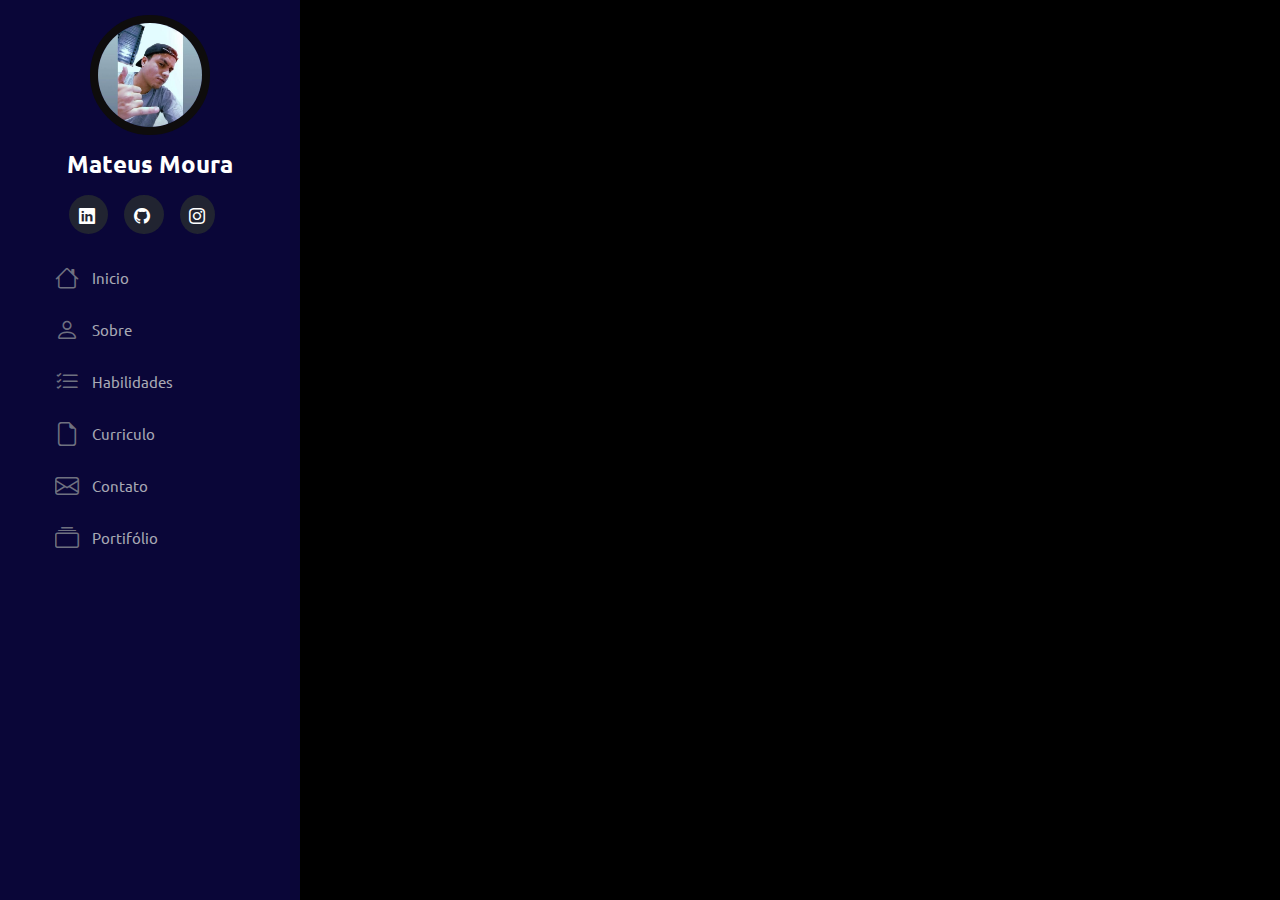
==== templates/index.html @ 0d0bfb62 "first commit" ====
<!DOCTYPE html>
<html lang="pt-br">
<head>
    <meta charset="UTF-8">
    <meta http-equiv="X-UA-Compatible" content="IE=edge">
    <meta name="viewport" content="width=device-width, initial-scale=1.0">
    <link rel="stylesheet" href="../static/Bootstrap/css/bootstrap.css">
    <link rel="stylesheet" href="../static/style.css">
    <link rel="icon" type='image/png' href="../static/img/img/IconePortfólio.png">
    <link rel="stylesheet" href="https://cdn.jsdelivr.net/npm/bootstrap-icons@1.8.3/font/bootstrap-icons.css">
    
    <title>Portfólio Mateus Moura</title>
</head>
<body>
    
    <aside id="header">
        <section class="profile">
            <img src="../static/img/BOZKvGRO_400x400.jpg" alt="Foto do Mateus">
            <h1>Mateus Moura</h1>
            <div class="social-links mt-4 text-center">
                <a target="_blank" href="https://www.linkedin.com/in/mateus-m-a30259114/">
                    <i class="bi bi-linkedin"></i>
                </a>
                
                <a target="_blank" href="https://github.com/Mourex99">
                    <i class="bi bi-github"></i>
                </a>

                <a target="_blank" href="https://www.instagram.com/moureex_/">
                    <i class="bi bi-instagram"></i>
                </a>
            </div>
        </section>

        <nav id="navbar" class="nav-menu">
            <ul class="nav flex-column">
               <li class="nav-item">
                  <a class="nav-link" href="#"><i class="bi bi-house"></i> Inicio</a>
                  
                </li>
                <li class="nav-item">
                  <a class="nav-link" href="#"><i class="bi bi-person"></i> Sobre</a>
                  
                </li>
                <li class="nav-item">
                    <a class="nav-link" href="#"><i class="bi bi-list-check"></i> Habilidades</a>
                    
                  </li>
                  <li class="nav-item">
                    <a class="nav-link" href="#"><i class="bi bi-file-earmark"></i> Curriculo</a>
                    
                  </li>
                  <li class="nav-item">
                    <a class="nav-link" href="#"><i class="bi bi-envelope"></i> Contato</a>
                    
                  </li>
                  <li class="nav-item">
                    <a class="nav-link" href="#"><i class="bi bi-collection"></i> Portifólio</a>
                    
                  </li>
                
              </ul> 

        </nav>
    
    
    </aside>  
    
    <main id="main">

    </main>
   
   
    <script src="bootstrap.bundle.min.js"></script>
   <script src="../static/script.js"></script>
</body>
</html>
---- static/style.css ----
@import url("https://fonts.googleapis.com/css2?family=Ubuntu:ital,wght@0,300;0,400;0,500;0,700;1,300;1,400;1,500;1,700&display=swap");

html,
body {
  font-family: Ubuntu, Arial;
  width: 100%;
  height: 100%;
  background-color: rgb(0, 0, 0);
}

#header {
  position: fixed;
  top: 0;
  left: 0;
  bottom: 0;
  background: #0a0638;
  overflow-y: auto;
  width: 300px;
  transition: all ease-in-out 0.5s;
  padding: 0 15px;
  z-index: 9997;
}

#header .profile img {
  margin: 15px auto;
  display: block;
  width: 120px;
  border: 8px solid #0e0c0c;
  border-radius: 50%;
}


#header .profile h1 {
  font-size: 24px;
  margin: 0;
  padding: 0;
  font-weight: 600;
  text-align: center;
  color: #fff;
}

#header .profile .social-links a {
    font-size: 1rem;
    background: #212431;
    color: #fff;
    padding: 0.6rem;
    margin-right: 1rem;
    border-radius: 50%;
    transition: 0.3s;
    text-decoration: none;
  }

  #header .profile .social-links a:hover {
    background: #149ddd; 
  }

  .nav-menu {
    padding: 1.5rem;

  }

  .nav-menu a,
.nav-menu a:focus {
  display: flex;
  align-items: center;
  color: #a8a9b4;
  transition: 0.3s;
  font-size: 15px;
}

.nav-menu a i,
.nav-menu a:focus i {
  font-size: 24px;
  padding-right: 0.8rem;
  color: #6f7180;
}

.nav-menu a:hover,
.nav-menu .active,
.nav-menu .active:focus,
.nav-menu li:hover > a {
  text-decoration: none;
  color: #fff;
}

.nav-menu a:hover i,
.nav-menu .active i,
.nav-menu .active:focus i,
.nav-menu li:hover > a i {
  color: #149ddd;
}
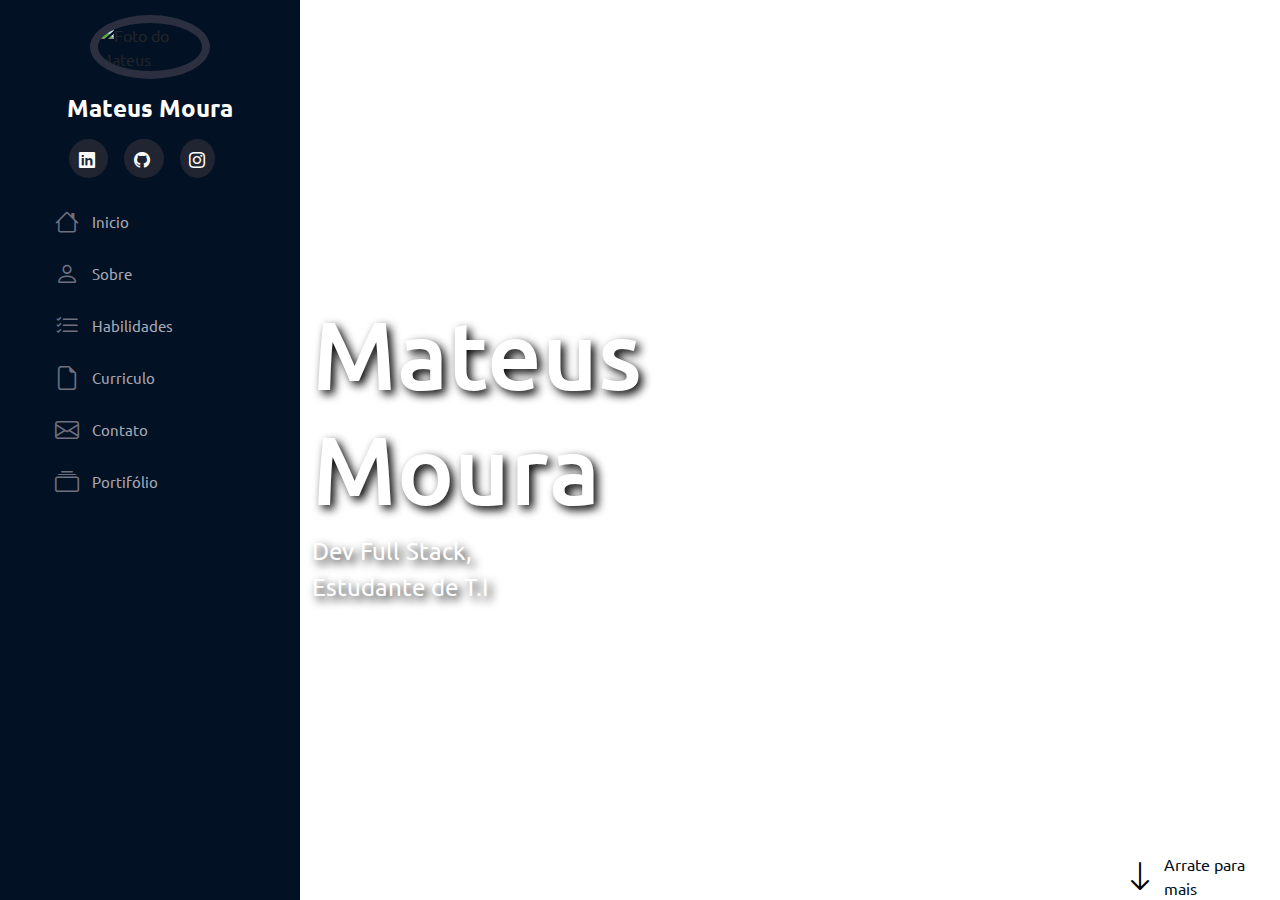
==== commit 612f5875: "Atualizações com JavaScript" ====
--- a/templates/index.html
+++ b/templates/index.html
@@ -1,4 +1,4 @@
-<!DOCTYPE html>
+ <!DOCTYPE html>
 <html lang="pt-br">
 <head>
     <meta charset="UTF-8">
@@ -13,9 +13,11 @@
 </head>
 <body>
     
+    <i class="bi bi-list menu-mobile"></i>
+
     <aside id="header">
         <section class="profile">
-            <img src="../static/img/BOZKvGRO_400x400.jpg" alt="Foto do Mateus">
+            <img src="../static/img/Foto-2023.jpg" alt="Foto do Mateus">
             <h1>Mateus Moura</h1>
             <div class="social-links mt-4 text-center">
                 <a target="_blank" href="https://www.linkedin.com/in/mateus-m-a30259114/">
@@ -67,7 +69,23 @@
     </aside>  
     
     <main id="main">
+      
+      <section id="inicio" class="row m-0 p-0">
+        <div class="col-md-5 d-flex justify-content-center align-items-center flex-column">
+          <h2 class="text-white text-shadow">Mateus Moura</h2>
+            <span id="subtitle" class="text-white text-shadow">Dev Full Stack, Estudante de T.I</span>
+        </div>
 
+        <div class="col-md-7 d-flex justify-content-end align-items-end">
+            <div id="arraste" class="d-flex align-items-center">
+                <i class="bi bi-arrow-down text-black pe-2 fs-2" aria-hidden="true"></i>
+                <a href="#sobre">Arrate para mais</a>
+            </div>
+
+        </div>
+        
+
+      </section>
     </main>
    
    
--- a/static/style.css
+++ b/static/style.css
@@ -5,7 +5,7 @@
   font-family: Ubuntu, Arial;
   width: 100%;
   height: 100%;
-  background-color: rgb(0, 0, 0);
+  
 }
 
 #header {
@@ -13,7 +13,7 @@
   top: 0;
   left: 0;
   bottom: 0;
-  background: #0a0638;
+  background: #021124;
   overflow-y: auto;
   width: 300px;
   transition: all ease-in-out 0.5s;
@@ -25,7 +25,7 @@
   margin: 15px auto;
   display: block;
   width: 120px;
-  border: 8px solid #0e0c0c;
+  border: 8px solid #2c2f3f;
   border-radius: 50%;
 }
 
@@ -40,26 +40,25 @@
 }
 
 #header .profile .social-links a {
-    font-size: 1rem;
-    background: #212431;
-    color: #fff;
-    padding: 0.6rem;
-    margin-right: 1rem;
-    border-radius: 50%;
-    transition: 0.3s;
-    text-decoration: none;
-  }
+  font-size: 1rem;
+  background: #212431;
+  color: #fff;
+  padding: 0.6rem;
+  margin-right: 1rem;
+  border-radius: 50%;
+  transition: 0.3s;
+  text-decoration: none;
+}
 
-  #header .profile .social-links a:hover {
-    background: #149ddd; 
-  }
+#header .profile .social-links a:hover {
+  background: #149ddd;
+}
 
-  .nav-menu {
-    padding: 1.5rem;
+.nav-menu {
+  padding: 1.5rem;
+}
 
-  }
-
-  .nav-menu a,
+.nav-menu a,
 .nav-menu a:focus {
   display: flex;
   align-items: center;
@@ -75,17 +74,92 @@
   color: #6f7180;
 }
 
-.nav-menu a:hover,
-.nav-menu .active,
-.nav-menu .active:focus,
-.nav-menu li:hover > a {
-  text-decoration: none;
-  color: #fff;
-}
-
 .nav-menu a:hover i,
 .nav-menu .active i,
 .nav-menu .active:focus i,
 .nav-menu li:hover > a i {
   color: #149ddd;
+}
+
+#main {
+  margin-left: 300px;
+}
+
+section#inicio {
+  background-image: url("./img/img/wallpaperflare.com_wallpaper\ \(2\)\ -\ Editado.png");
+  background-repeat: no-repeat;
+  background-size: cover;
+  background-attachment: fixed;
+  background-position: center;
+
+  width: 100%;
+  height: 100vh;
+}
+
+section#inicio h2 {
+  font-size: 6rem;
+}
+
+section#inicio span#subtitle {
+  margin-right: 8rem;
+  font-size: 1.5rem;
+}
+
+.text-shadow {
+  text-shadow: 4px 4px 10px #000000;
+}
+
+section#inicio div#arraste {
+  width: 9rem;
+}
+
+section#inicio div#arraste a {
+  text-decoration: none;
+  color: #021124;
+}
+
+i.menu-mobile {
+  position: fixed ;
+  color: #fff;
+  background-color:#818B92 ;
+  right: 1rem;
+  top: 1rem;
+  font-size: 1.5rem;
+  border-radius: 4rem;
+  cursor: pointer;
+  z-index: 10;
+  width: 45px;
+  height: 45px;
+  display: none;
+  justify-content: center;
+  align-items: center;
+}
+
+.menu-nav-active {
+  overflow: hidden;
+}
+
+.menu-nav-active #header {
+  left: 0;
+}
+
+
+@media (max-width: 1024px) {
+   #header {
+    left: -300px;
+   }
+   i.menu-mobile{
+    display: flex;
+   }
+   section#inicio h2{
+    font-size: 3.5rem
+    
+   }
+   section#inicio span#subtitle{
+    margin-right: 0;
+    font-size: 1rem;
+   }
+   #main{
+    margin-left: 0;
+   }
 }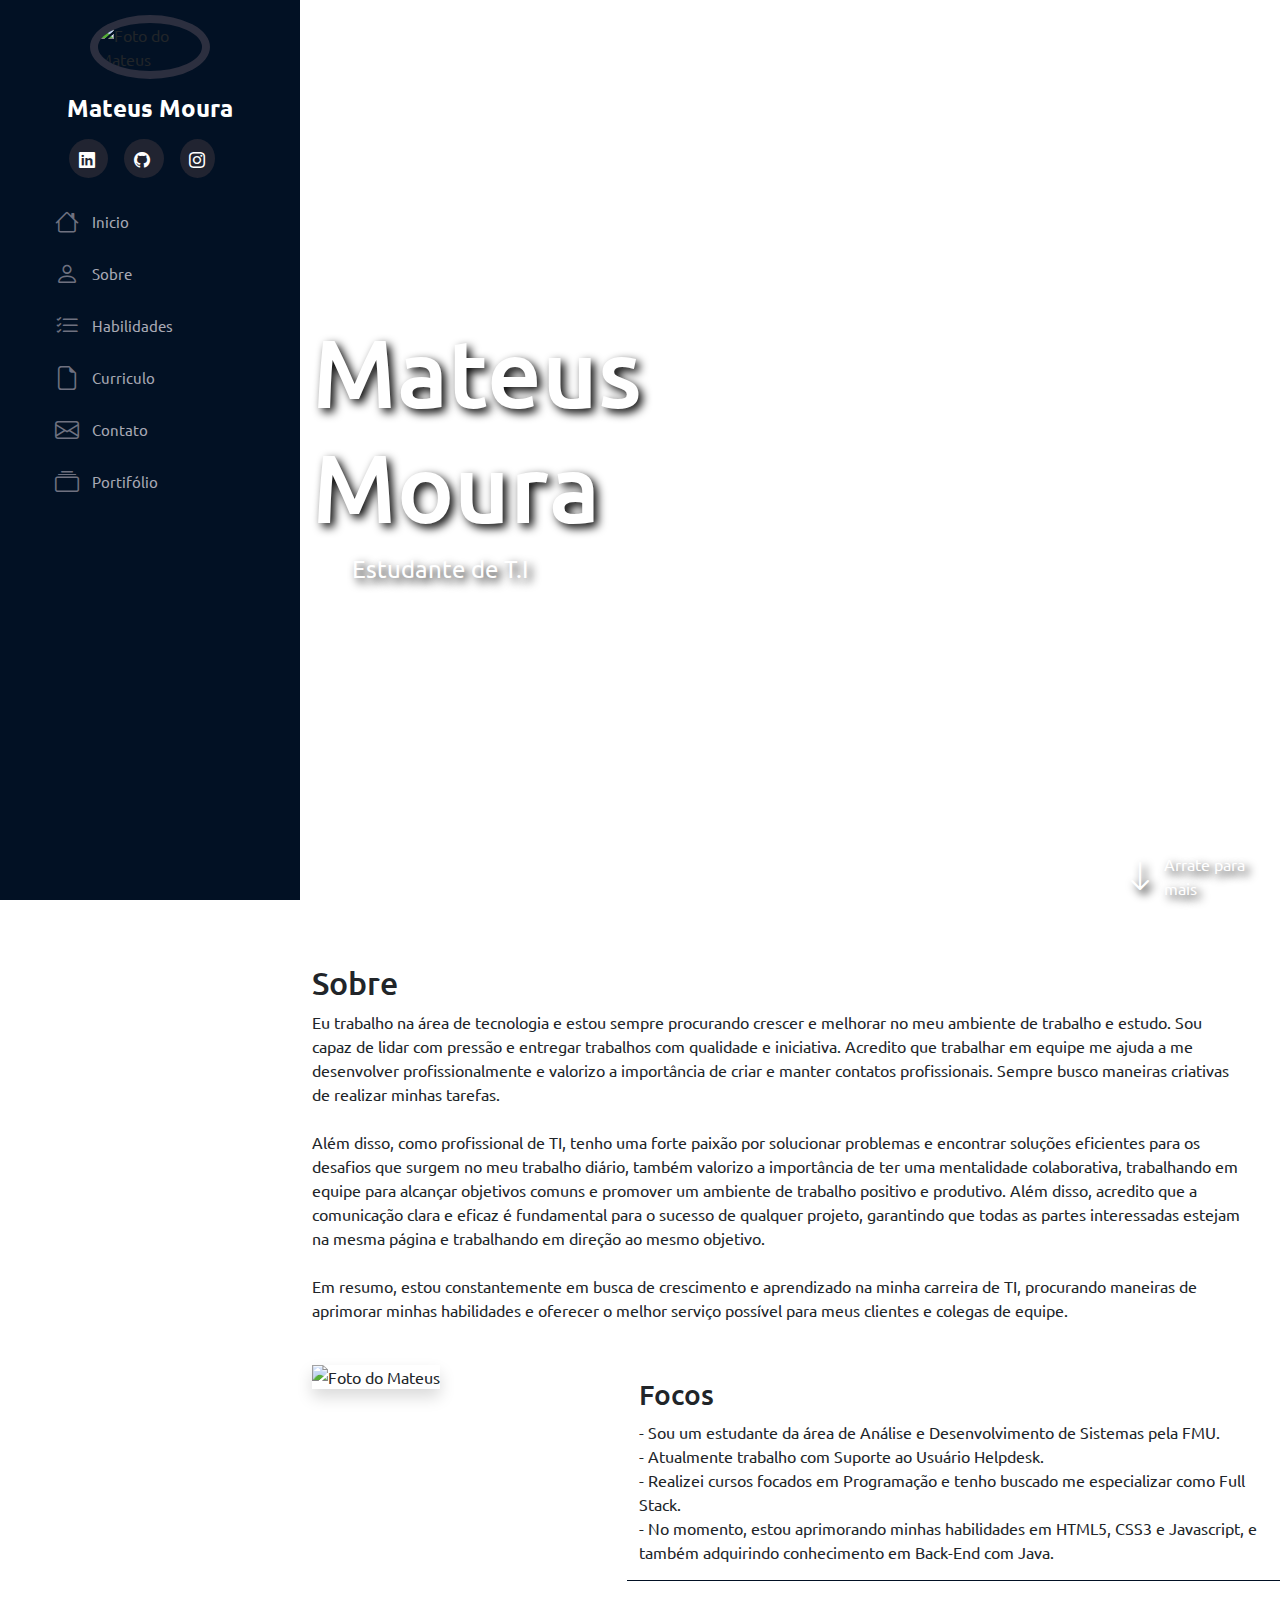
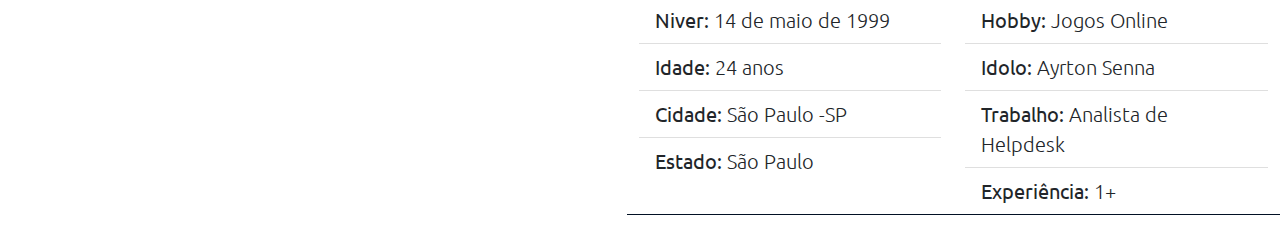
==== commit a13716f0: "Atualização da Section "Sobre"" ====
--- a/templates/index.html
+++ b/templates/index.html
@@ -6,7 +6,7 @@
     <meta name="viewport" content="width=device-width, initial-scale=1.0">
     <link rel="stylesheet" href="../static/Bootstrap/css/bootstrap.css">
     <link rel="stylesheet" href="../static/style.css">
-    <link rel="icon" type='image/png' href="../static/img/img/IconePortfólio.png">
+    <link rel="icon" type='image/png' href="../static/img/img/IconePortfólio.png"> 
     <link rel="stylesheet" href="https://cdn.jsdelivr.net/npm/bootstrap-icons@1.8.3/font/bootstrap-icons.css">
     
     <title>Portfólio Mateus Moura</title>
@@ -41,7 +41,7 @@
                   
                 </li>
                 <li class="nav-item">
-                  <a class="nav-link" href="#"><i class="bi bi-person"></i> Sobre</a>
+                  <a class="nav-link" href="#sobre"><i class="bi bi-person"></i> Sobre</a>
                   
                 </li>
                 <li class="nav-item">
@@ -70,15 +70,15 @@
     
     <main id="main">
       
-      <section id="inicio" class="row m-0 p-0">
+      <section id="inicio" class="row m-0 p-0">             <!-- Todo .col deve estar dentro de uma class="row"-->
         <div class="col-md-5 d-flex justify-content-center align-items-center flex-column">
           <h2 class="text-white text-shadow">Mateus Moura</h2>
-            <span id="subtitle" class="text-white text-shadow">Dev Full Stack, Estudante de T.I</span>
+            <span id="subtitle" class="text-white text-shadow">Estudante de T.I</span>
         </div>
 
         <div class="col-md-7 d-flex justify-content-end align-items-end">
             <div id="arraste" class="d-flex align-items-center">
-                <i class="bi bi-arrow-down text-black pe-2 fs-2" aria-hidden="true"></i>
+                <i class="bi bi-arrow-down text-white text-shadow pe-2 fs-2" aria-hidden="true"></i>
                 <a href="#sobre">Arrate para mais</a>
             </div>
 
@@ -86,6 +86,81 @@
         
 
       </section>
+
+      <section class="container mt-5" id="sobre">
+          <div class="row w-100">                      <!-- Todo .col deve estar dentro de uma class="row"-->
+              <div class="col-md-12">
+                  <h2 class='pt-3'>Sobre</h2>
+                  <p>
+                    Eu trabalho na área de tecnologia e estou sempre procurando crescer e melhorar no meu ambiente de trabalho e estudo. Sou capaz de lidar com pressão e entregar trabalhos com qualidade e iniciativa. Acredito que trabalhar em equipe me ajuda a me desenvolver profissionalmente e valorizo a importância de criar e manter contatos profissionais. Sempre busco maneiras criativas de realizar minhas tarefas. 
+<br>
+<br>
+Além disso, como profissional de TI, tenho uma forte paixão por solucionar problemas e encontrar soluções eficientes para os desafios que surgem no meu trabalho diário, também valorizo a importância de ter uma mentalidade colaborativa, trabalhando em equipe para alcançar objetivos comuns e promover um ambiente de trabalho positivo e produtivo. Além disso, acredito que a comunicação clara e eficaz é fundamental para o sucesso de qualquer projeto, garantindo que todas as partes interessadas estejam na mesma página e trabalhando em direção ao mesmo objetivo. 
+<br>
+<br>
+Em resumo, estou constantemente em busca de crescimento e aprendizado na minha carreira de TI, procurando maneiras de aprimorar minhas habilidades e oferecer o melhor serviço possível para meus clientes e colegas de equipe.
+
+                  </p>
+              </div>
+          </div>
+
+          <div class="row mt-4">                       <!-- Todo .col deve estar dentro de uma class="row"-->
+              <div class="col-md-4">
+                <img  class="img-fluid shadow" src="../static/img/Foto-2023.jpg" alt="Foto do Mateus">
+              </div>
+              <div class="col-md-8">
+                <h3 class="mt-3">Focos</h3>
+                <p>
+                  - Sou um estudante da área de Análise e Desenvolvimento de Sistemas pela FMU. <br>
+                  - Atualmente trabalho com Suporte ao Usuário Helpdesk. <br>
+                  - Realizei cursos focados em Programação e tenho buscado me especializar como Full Stack. <br>
+                  - No momento, estou aprimorando minhas habilidades em HTML5, CSS3 e Javascript, e também adquirindo conhecimento em Back-End com Java.
+                </p>
+                    
+                <div class="row ">                       <!-- Todo .col deve estar dentro de uma class="row"-->
+                  <hr class="opacity-100">
+                  <div class="col-md-6">
+                    <ul class="list-group list-group-flush fs-5">
+                      <li class="list-group-item">
+                        Niver: <span class="fw-lighter">14 de maio de 1999</span>
+                      </li>
+                      <li class="list-group-item">
+                        Idade: <span class="fw-lighter">24 anos</span>
+                      </li>
+                      <li class="list-group-item">
+                        Cidade: <span class="fw-lighter">São Paulo -SP</span>
+                      </li>
+                      <li class="list-group-item">
+                        Estado: <span class="fw-lighter">São Paulo</span>
+                      </li>
+                    </ul>
+                  </div>
+                  <div class="col-md-6">
+                    <ul class="list-group list-group-flush fs-5">
+                      <li class="list-group-item">
+                        Hobby: <span class="fw-lighter">Jogos Online</span>
+                      </li>
+                      <li class="list-group-item">
+                        Idolo: <span class="fw-lighter">Ayrton Senna</span>
+                      </li>
+                      <li class="list-group-item">
+                        Trabalho: <span class="fw-lighter">Analista de Helpdesk</span>
+                      </li>  
+                      <li class="list-group-item">
+                        Experiência: <span class="fw-lighter">1+</span>
+                      </li>
+                    </ul>
+                    
+                  </div>
+                  <hr class="opacity-100 border-2">
+                </div>
+
+                
+              </div>
+          </div>
+
+      </section>
+    
     </main>
    
    
--- a/static/style.css
+++ b/static/style.css
@@ -91,6 +91,7 @@
   background-size: cover;
   background-attachment: fixed;
   background-position: center;
+  
 
   width: 100%;
   height: 100vh;
@@ -115,7 +116,8 @@
 
 section#inicio div#arraste a {
   text-decoration: none;
-  color: #021124;
+  color: #ffffff;
+  text-shadow: 4px 4px 10px #000000;
 }
 
 i.menu-mobile {
@@ -162,4 +164,22 @@
    #main{
     margin-left: 0;
    }
+}
+
+body::-webkit-scrollbar {                     /*Estilização do Scroll*/
+  width: 10px;               
+}
+
+body::-webkit-scrollbar-track {
+  background: #021124;        
+}
+
+body::-webkit-scrollbar-thumb {
+  background-color: rgb(53, 53, 73);    
+  border-radius: 15px;       
+  border: 3px solid #fff;  
+}
+
+hr{
+  border-color: #021124;                    /* Linha da lista*/
 }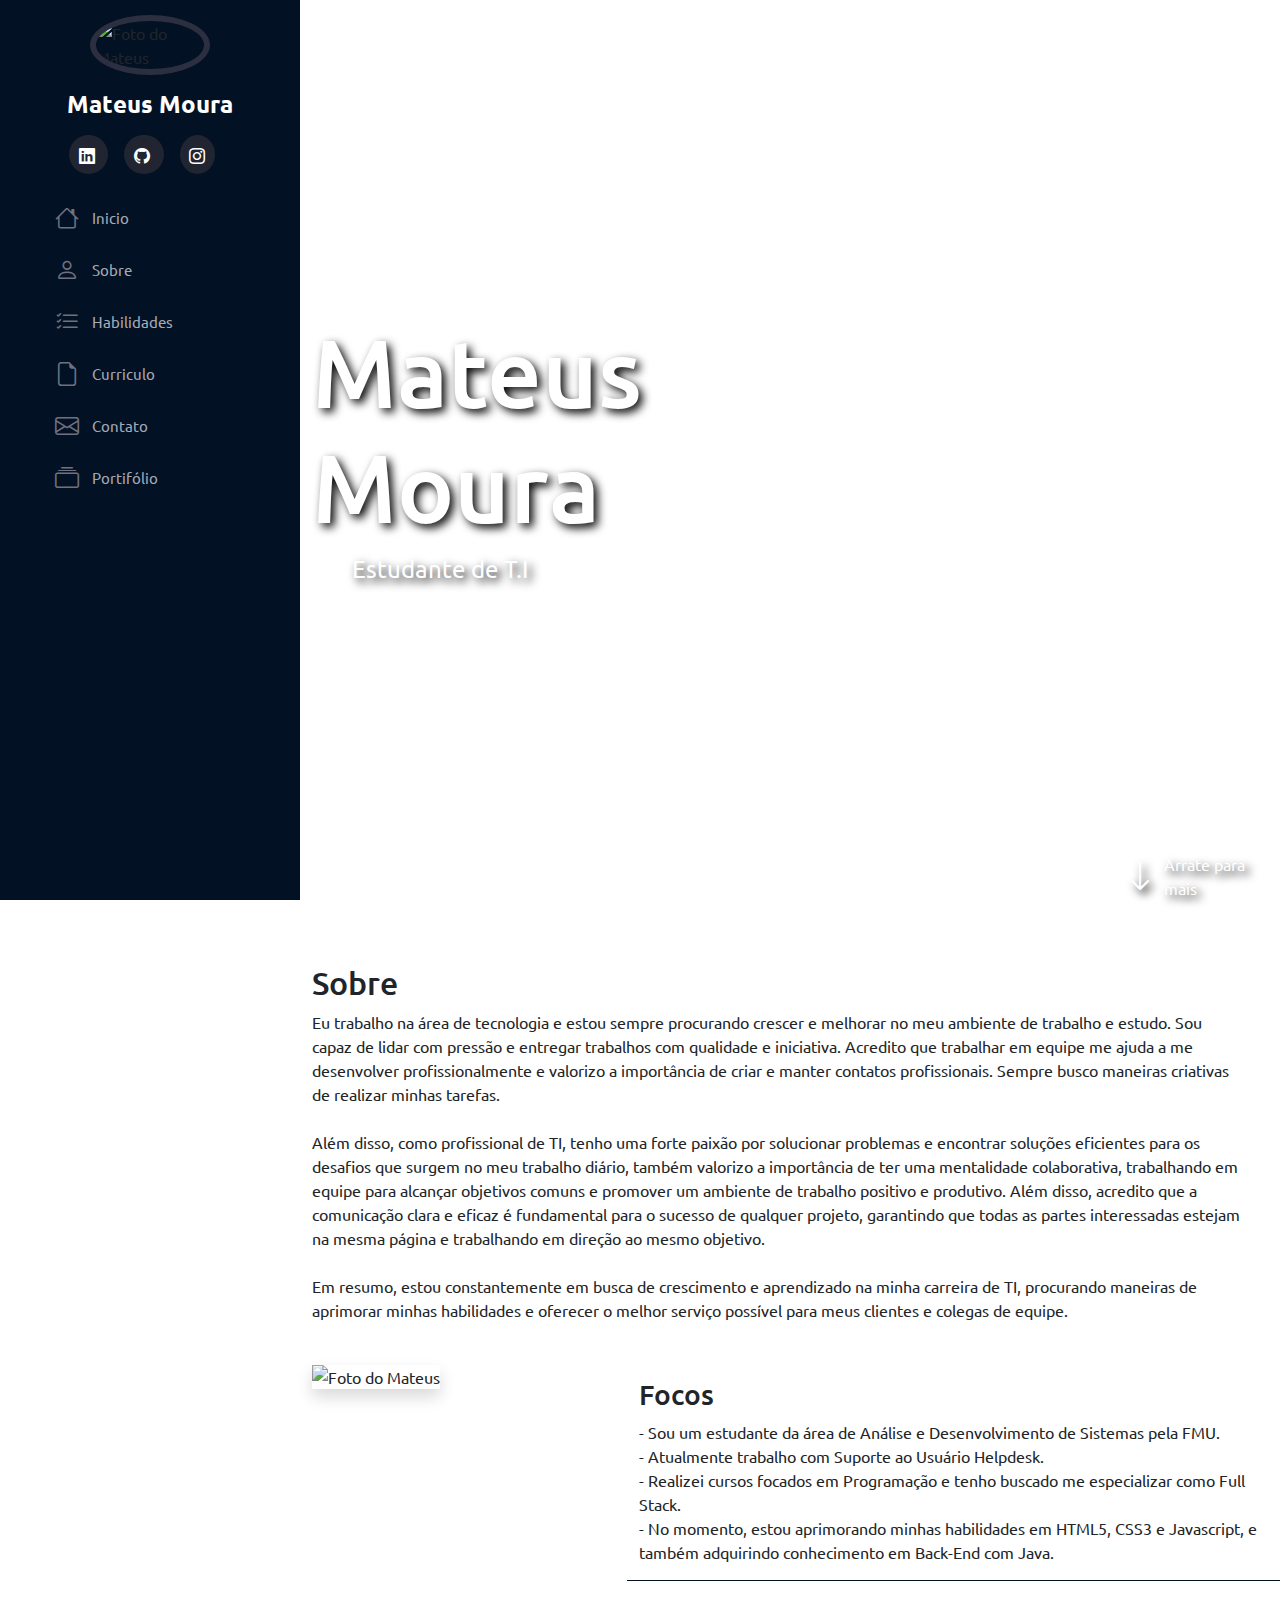
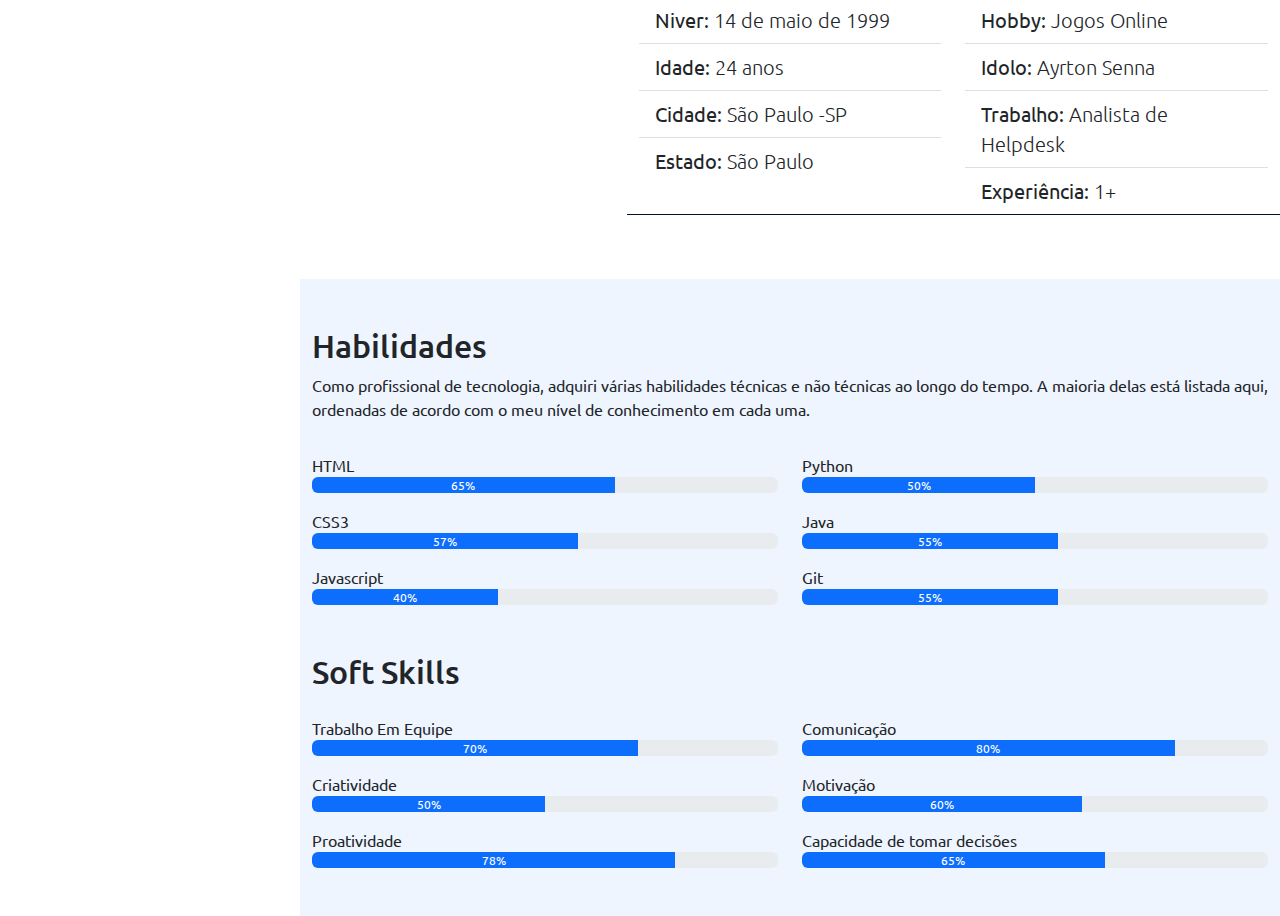
==== commit 7d53dd13: "Atualização do Portfólio section habilidades" ====
--- a/templates/index.html
+++ b/templates/index.html
@@ -45,7 +45,7 @@
                   
                 </li>
                 <li class="nav-item">
-                    <a class="nav-link" href="#"><i class="bi bi-list-check"></i> Habilidades</a>
+                    <a class="nav-link" href="#habilidades"><i class="bi bi-list-check"></i> Habilidades</a>
                     
                   </li>
                   <li class="nav-item">
@@ -70,7 +70,7 @@
     
     <main id="main">
       
-      <section id="inicio" class="row m-0 p-0">             <!-- Todo .col deve estar dentro de uma class="row"-->
+      <section id="inicio" class="row m-0 p-0">       <!-- Todo .col deve estar dentro de uma class="row"-->
         <div class="col-md-5 d-flex justify-content-center align-items-center flex-column">
           <h2 class="text-white text-shadow">Mateus Moura</h2>
             <span id="subtitle" class="text-white text-shadow">Estudante de T.I</span>
@@ -160,6 +160,83 @@
           </div>
 
       </section>
+
+      <section class="mt-5 section-bg" id="habilidades">
+
+             <div class="container pb-5">
+                <h2 class="pt-5">Habilidades</h2>
+                <p>Como profissional de tecnologia, adquiri várias habilidades técnicas e não técnicas ao longo do tempo. A maioria delas está listada aqui, ordenadas de acordo com o meu nível de conhecimento em cada uma.</p>
+
+                <div class="row">
+
+                    <div class="col-md-6">
+                      <p class='mt-3 mb-0'>HTML</p>
+                      <div class="progress" role="progressbar" aria-label="Example with label" aria-valuenow="65" aria-valuemin="0" aria-valuemax="100">
+                        <div class="progress-bar" style="width: 65%">65%</div>
+                      </div>
+                      <p class='mt-3 mb-0'>CSS3</p>
+                      <div class="progress" role="progressbar" aria-label="Example with label" aria-valuenow="57" aria-valuemin="0" aria-valuemax="100">
+                        <div class="progress-bar" style="width: 57%">57%</div>
+                    </div>
+                    <p class='mt-3 mb-0'>Javascript</p>
+                      <div class="progress" role="progressbar" aria-label="Example with label" aria-valuenow="40" aria-valuemin="0" aria-valuemax="100">
+                        <div class="progress-bar" style="width: 40%">40%</div>
+                    </div>
+                    </div>
+                      
+                    
+                    <div class="col-md-6">
+                      <p class='mt-3 mb-0'>Python</p>
+                      <div class="progress" role="progressbar" aria-label="Example with label" aria-valuenow="50" aria-valuemin="0" aria-valuemax="100">
+                        <div class="progress-bar" style="width: 50%">50%</div>
+                    </div>
+                    <p class='mt-3 mb-0'>Java</p>
+                      <div class="progress" role="progressbar" aria-label="Example with label" aria-valuenow="55" aria-valuemin="0" aria-valuemax="100">
+                        <div class="progress-bar" style="width: 55%">55%</div>
+                    </div>
+                    <p class='mt-3 mb-0'>Git</p>
+                      <div class="progress" role="progressbar" aria-label="Example with label" aria-valuenow="55" aria-valuemin="0" aria-valuemax="100">
+                        <div class="progress-bar" style="width: 55%">55%</div>
+                    </div>
+                    </div>
+
+                
+             </div>
+
+             <div class="row">
+              <h2 class="pt-5">Soft Skills</h2>
+              <div class="col-md-6">
+                <p class='mt-3 mb-0'>Trabalho Em Equipe</p>
+                      <div class="progress" role="progressbar" aria-label="Example with label" aria-valuenow="70" aria-valuemin="0" aria-valuemax="100">
+                        <div class="progress-bar" style="width: 70%">70%</div>
+                      </div>
+                      <p class='mt-3 mb-0'>Criatividade</p>
+                      <div class="progress" role="progressbar" aria-label="Example with label" aria-valuenow="50" aria-valuemin="0" aria-valuemax="100">
+                        <div class="progress-bar" style="width: 50%">50%</div>
+                    </div>
+                    <p class='mt-3 mb-0'>Proatividade</p>
+                      <div class="progress" role="progressbar" aria-label="Example with label" aria-valuenow="78" aria-valuemin="0" aria-valuemax="100">
+                        <div class="progress-bar" style="width: 78%">78%</div>
+                    </div>
+              </div>
+              <div class="col-md-6">
+                <p class='mt-3 mb-0'>Comunicação</p>
+                <div class="progress" role="progressbar" aria-label="Example with label" aria-valuenow="80" aria-valuemin="0" aria-valuemax="100">
+                  <div class="progress-bar" style="width: 80%">80%</div>
+              </div>
+              <p class='mt-3 mb-0'>Motivação</p>
+                      <div class="progress" role="progressbar" aria-label="Example with label" aria-valuenow="60" aria-valuemin="0" aria-valuemax="100">
+                        <div class="progress-bar" style="width: 60%">60%</div>
+                    </div>
+                    <p class='mt-3 mb-0'>Capacidade de tomar decisões</p>
+                      <div class="progress" role="progressbar" aria-label="Example with label" aria-valuenow="65" aria-valuemin="0" aria-valuemax="100">
+                        <div class="progress-bar" style="width: 65%">65%</div>
+                    </div>
+              </div>
+
+             </div>
+
+      </section>
     
     </main>
    
--- a/static/style.css
+++ b/static/style.css
@@ -25,7 +25,7 @@
   margin: 15px auto;
   display: block;
   width: 120px;
-  border: 8px solid #2c2f3f;
+  border: 6px solid #2c2f3f;
   border-radius: 50%;
 }
 
@@ -182,4 +182,8 @@
 
 hr{
   border-color: #021124;                    /* Linha da lista*/
+}
+
+.section-bg{
+  background-color: #eff5ff;
 }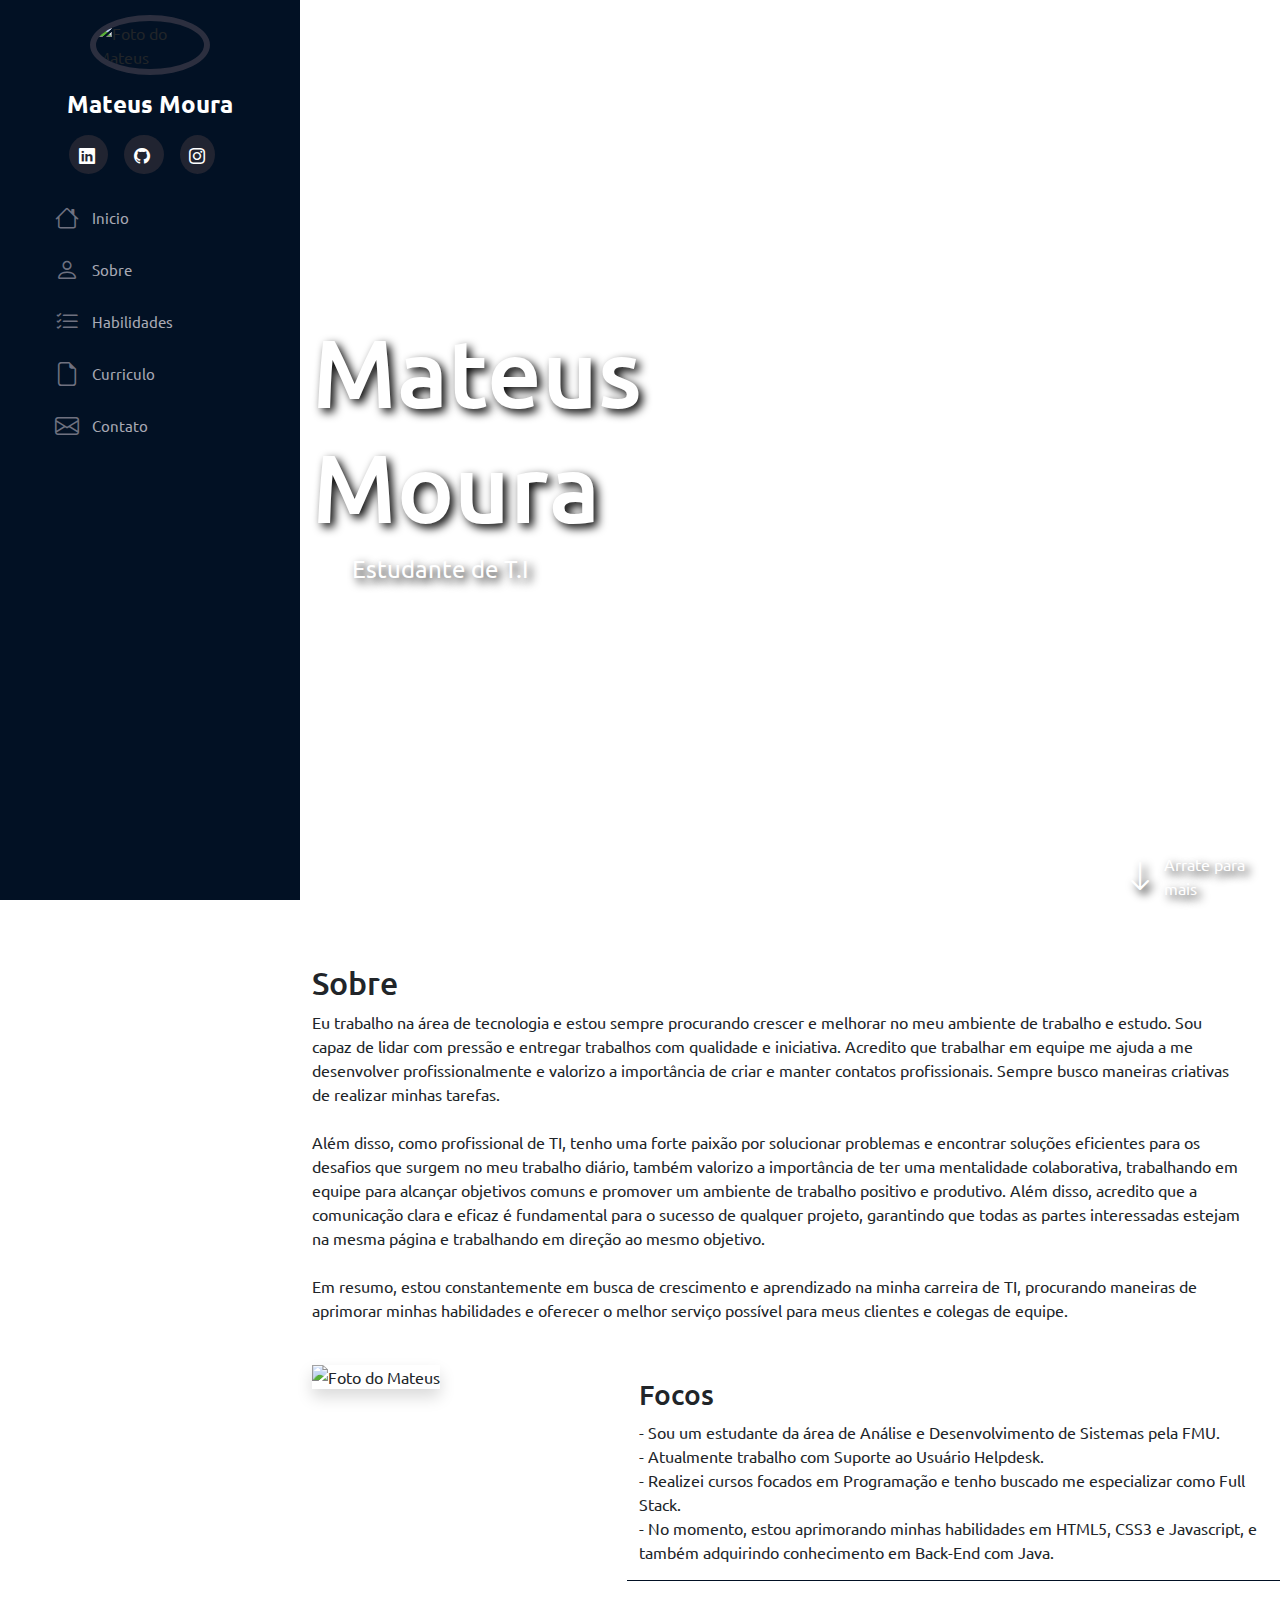
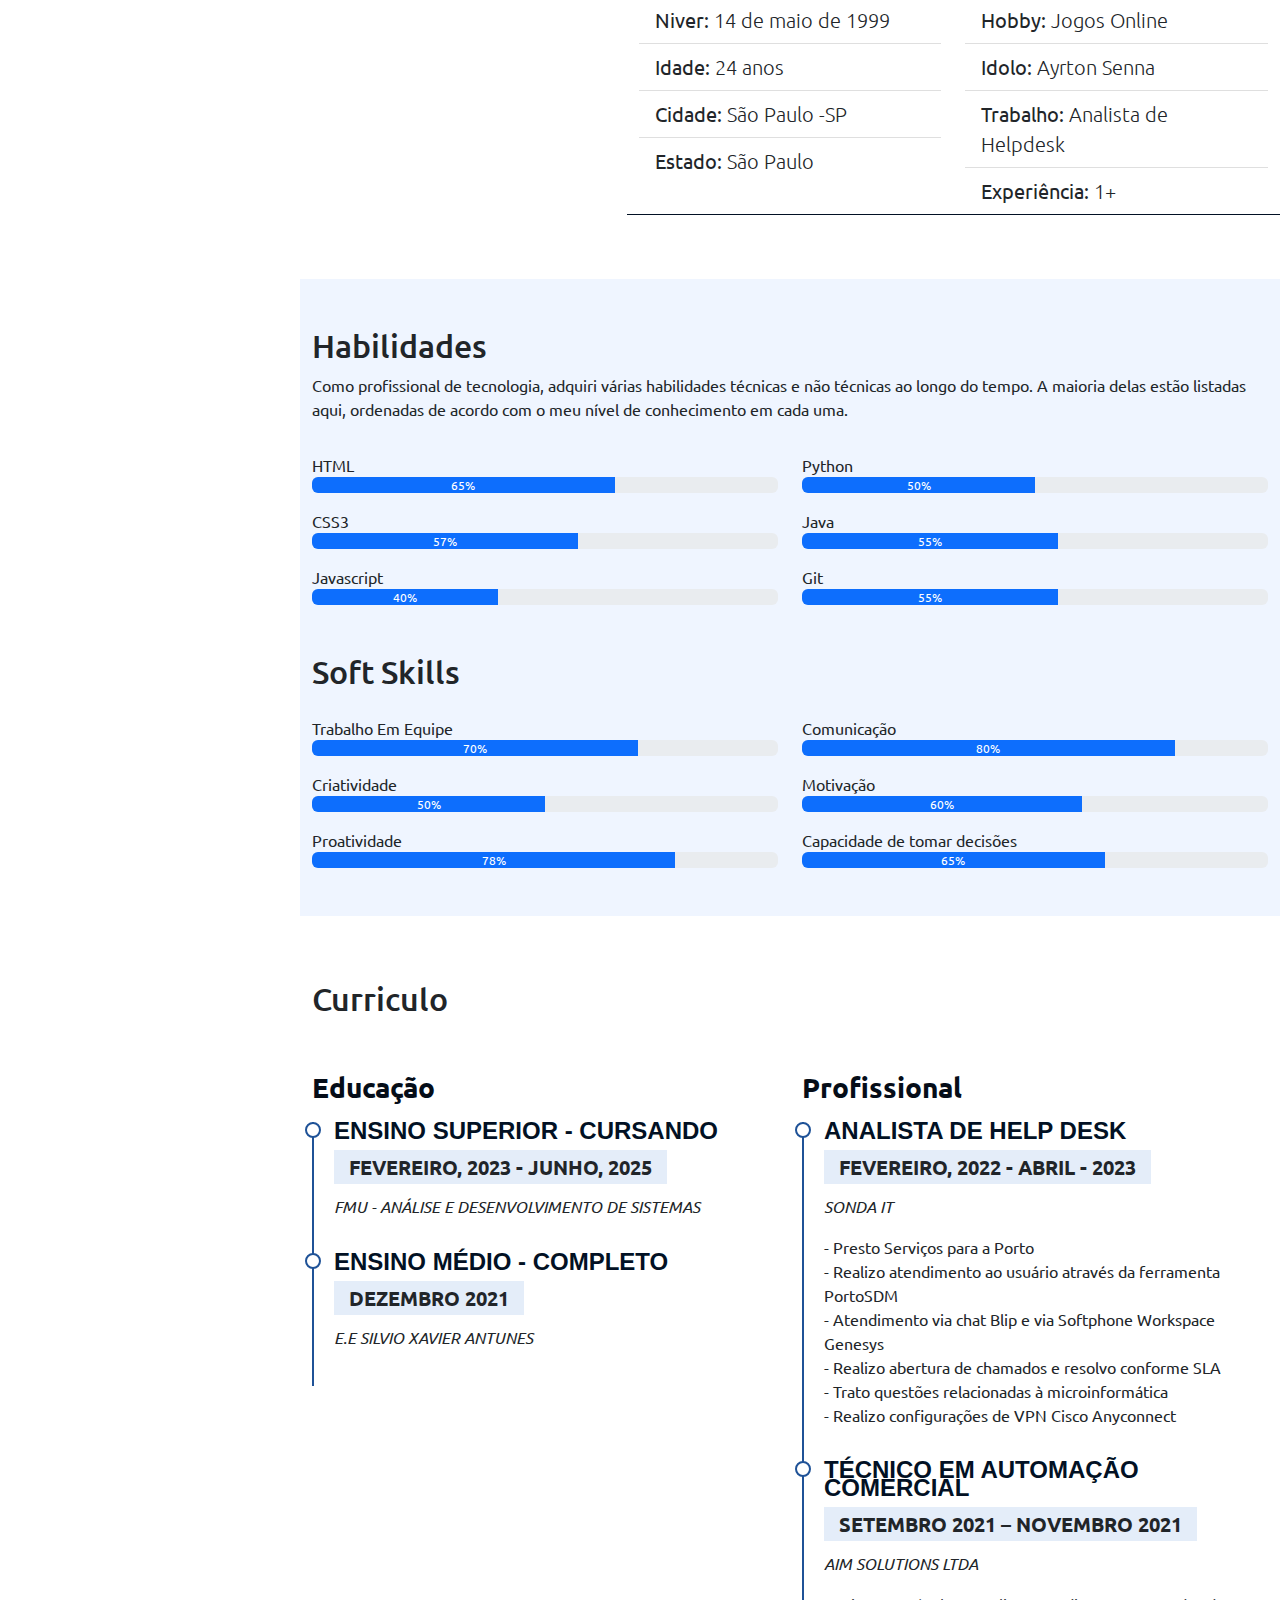
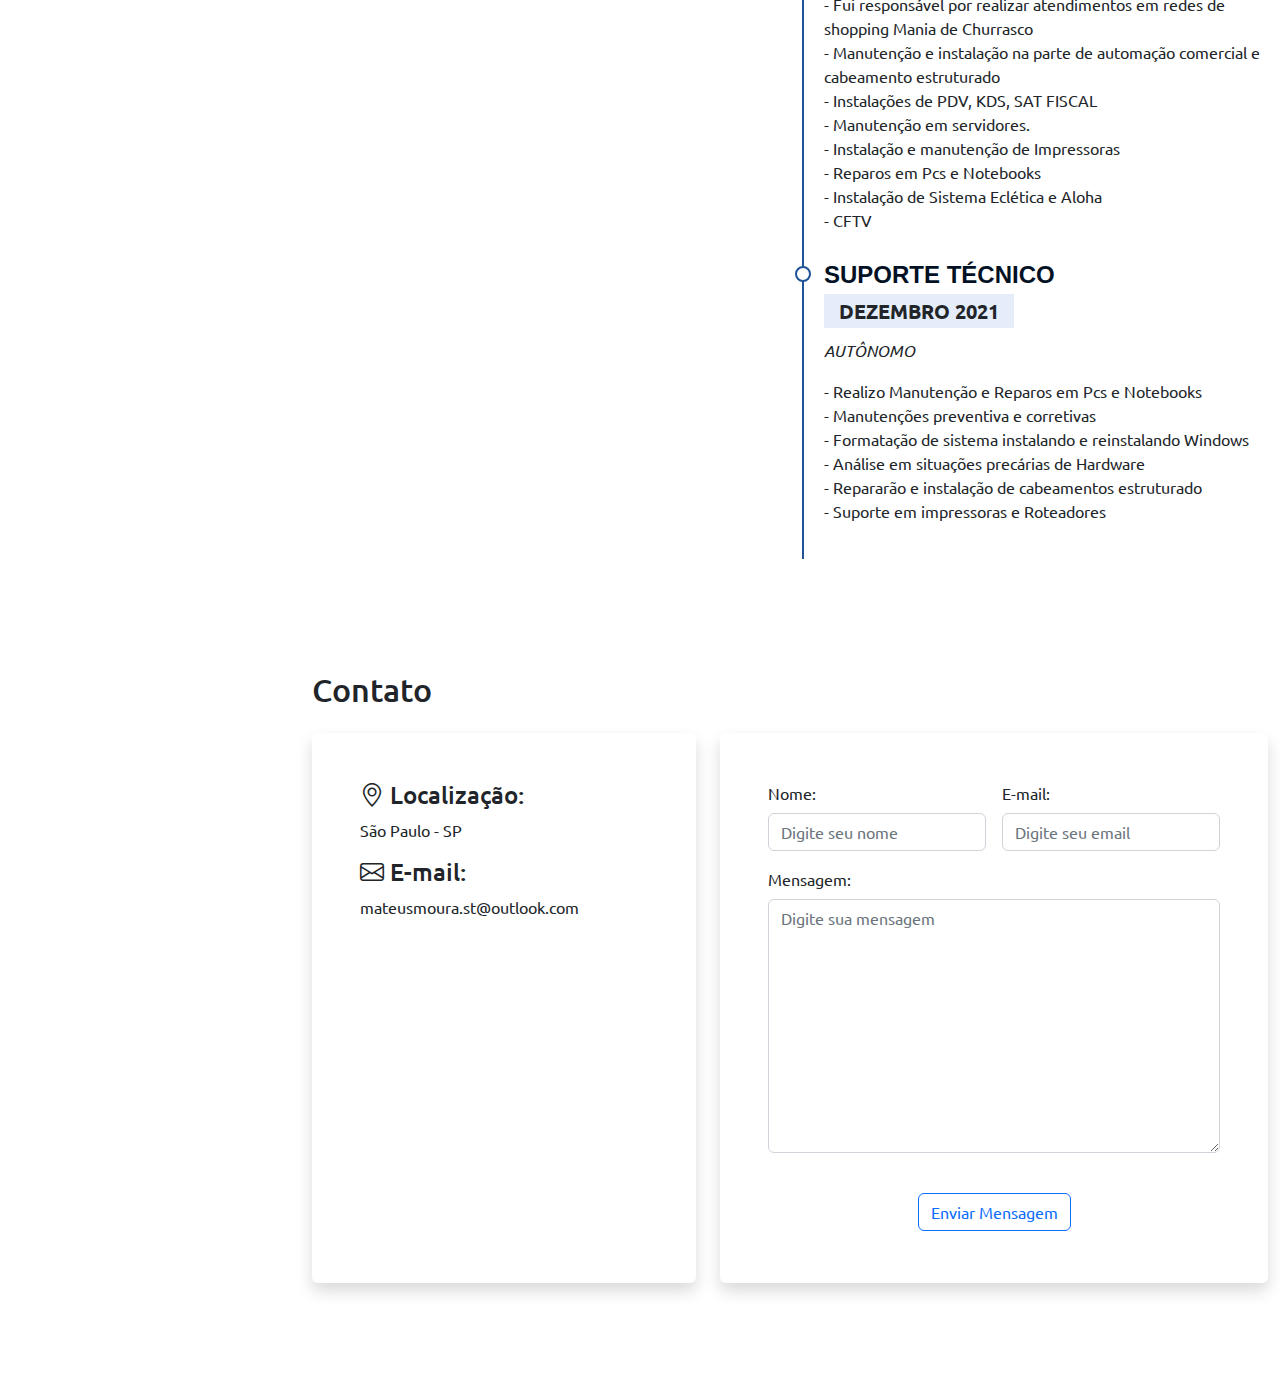
==== commit 7c9a587b: "Atualizado com a section contato em funcionamento" ====
--- a/templates/index.html
+++ b/templates/index.html
@@ -1,247 +1,400 @@
- <!DOCTYPE html>
+<!DOCTYPE html>
 <html lang="pt-br">
+
 <head>
-    <meta charset="UTF-8">
-    <meta http-equiv="X-UA-Compatible" content="IE=edge">
-    <meta name="viewport" content="width=device-width, initial-scale=1.0">
-    <link rel="stylesheet" href="../static/Bootstrap/css/bootstrap.css">
-    <link rel="stylesheet" href="../static/style.css">
-    <link rel="icon" type='image/png' href="../static/img/img/IconePortfólio.png"> 
-    <link rel="stylesheet" href="https://cdn.jsdelivr.net/npm/bootstrap-icons@1.8.3/font/bootstrap-icons.css">
-    
-    <title>Portfólio Mateus Moura</title>
+  <meta charset="UTF-8">
+  <meta http-equiv="X-UA-Compatible" content="IE=edge">
+  <meta name="viewport" content="width=device-width, initial-scale=1.0">
+  <link rel="stylesheet" href="../static/Bootstrap/css/bootstrap.css">
+  <link rel="stylesheet" href="../static/style.css">
+  <link rel="icon" type='image/png' href="../static/img/img/IconePortfólio.png">
+  <link rel="stylesheet" href="https://cdn.jsdelivr.net/npm/bootstrap-icons@1.8.3/font/bootstrap-icons.css">
+
+  <title>Portfólio Mateus Moura</title>
 </head>
+
 <body>
-    
-    <i class="bi bi-list menu-mobile"></i>
-
-    <aside id="header">
-        <section class="profile">
-            <img src="../static/img/Foto-2023.jpg" alt="Foto do Mateus">
-            <h1>Mateus Moura</h1>
-            <div class="social-links mt-4 text-center">
-                <a target="_blank" href="https://www.linkedin.com/in/mateus-m-a30259114/">
-                    <i class="bi bi-linkedin"></i>
-                </a>
-                
-                <a target="_blank" href="https://github.com/Mourex99">
-                    <i class="bi bi-github"></i>
-                </a>
-
-                <a target="_blank" href="https://www.instagram.com/moureex_/">
-                    <i class="bi bi-instagram"></i>
-                </a>
-            </div>
-        </section>
-
-        <nav id="navbar" class="nav-menu">
-            <ul class="nav flex-column">
-               <li class="nav-item">
-                  <a class="nav-link" href="#"><i class="bi bi-house"></i> Inicio</a>
-                  
-                </li>
-                <li class="nav-item">
-                  <a class="nav-link" href="#sobre"><i class="bi bi-person"></i> Sobre</a>
-                  
-                </li>
-                <li class="nav-item">
-                    <a class="nav-link" href="#habilidades"><i class="bi bi-list-check"></i> Habilidades</a>
-                    
-                  </li>
-                  <li class="nav-item">
-                    <a class="nav-link" href="#"><i class="bi bi-file-earmark"></i> Curriculo</a>
-                    
-                  </li>
-                  <li class="nav-item">
-                    <a class="nav-link" href="#"><i class="bi bi-envelope"></i> Contato</a>
-                    
-                  </li>
-                  <li class="nav-item">
-                    <a class="nav-link" href="#"><i class="bi bi-collection"></i> Portifólio</a>
-                    
-                  </li>
-                
-              </ul> 
-
-        </nav>
-    
-    
-    </aside>  
-    
-    <main id="main">
-      
-      <section id="inicio" class="row m-0 p-0">       <!-- Todo .col deve estar dentro de uma class="row"-->
-        <div class="col-md-5 d-flex justify-content-center align-items-center flex-column">
-          <h2 class="text-white text-shadow">Mateus Moura</h2>
-            <span id="subtitle" class="text-white text-shadow">Estudante de T.I</span>
-        </div>
-
-        <div class="col-md-7 d-flex justify-content-end align-items-end">
-            <div id="arraste" class="d-flex align-items-center">
-                <i class="bi bi-arrow-down text-white text-shadow pe-2 fs-2" aria-hidden="true"></i>
-                <a href="#sobre">Arrate para mais</a>
-            </div>
-
-        </div>
-        
-
-      </section>
-
-      <section class="container mt-5" id="sobre">
-          <div class="row w-100">                      <!-- Todo .col deve estar dentro de uma class="row"-->
-              <div class="col-md-12">
-                  <h2 class='pt-3'>Sobre</h2>
-                  <p>
-                    Eu trabalho na área de tecnologia e estou sempre procurando crescer e melhorar no meu ambiente de trabalho e estudo. Sou capaz de lidar com pressão e entregar trabalhos com qualidade e iniciativa. Acredito que trabalhar em equipe me ajuda a me desenvolver profissionalmente e valorizo a importância de criar e manter contatos profissionais. Sempre busco maneiras criativas de realizar minhas tarefas. 
-<br>
-<br>
-Além disso, como profissional de TI, tenho uma forte paixão por solucionar problemas e encontrar soluções eficientes para os desafios que surgem no meu trabalho diário, também valorizo a importância de ter uma mentalidade colaborativa, trabalhando em equipe para alcançar objetivos comuns e promover um ambiente de trabalho positivo e produtivo. Além disso, acredito que a comunicação clara e eficaz é fundamental para o sucesso de qualquer projeto, garantindo que todas as partes interessadas estejam na mesma página e trabalhando em direção ao mesmo objetivo. 
-<br>
-<br>
-Em resumo, estou constantemente em busca de crescimento e aprendizado na minha carreira de TI, procurando maneiras de aprimorar minhas habilidades e oferecer o melhor serviço possível para meus clientes e colegas de equipe.
-
-                  </p>
+
+  <i class="bi bi-list menu-mobile"></i>
+
+  <aside id="header">
+    <section class="profile">
+      <img src="../static/img/Foto-2023.jpg" alt="Foto do Mateus">
+      <h1>Mateus Moura</h1>
+      <div class="social-links mt-4 text-center">
+        <a target="_blank" href="https://www.linkedin.com/in/mateus-m-a30259114/">
+          <i class="bi bi-linkedin"></i>
+        </a>
+
+        <a target="_blank" href="https://github.com/Mourex99">
+          <i class="bi bi-github"></i>
+        </a>
+
+        <a target="_blank" href="https://www.instagram.com/moureex_/">
+          <i class="bi bi-instagram"></i>
+        </a>
+      </div>
+    </section>
+
+    <nav id="navbar" class="nav-menu">
+      <ul class="nav flex-column">
+        <li class="nav-item">
+          <a class="nav-link" href="#"><i class="bi bi-house"></i> Inicio</a>
+
+        </li>
+        <li class="nav-item">
+          <a class="nav-link" href="#sobre"><i class="bi bi-person"></i> Sobre</a>
+
+        </li>
+        <li class="nav-item">
+          <a class="nav-link" href="#habilidades"><i class="bi bi-list-check"></i> Habilidades</a>
+
+        </li>
+        <li class="nav-item">
+          <a class="nav-link" href="#curriculo"><i class="bi bi-file-earmark"></i> Curriculo</a>
+
+        </li>
+        <li class="nav-item">
+          <a class="nav-link" href="#contato"><i class="bi bi-envelope"></i> Contato</a>
+
+        </li>
+
+      </ul>
+
+    </nav>
+
+
+  </aside>
+
+  <main id="main">
+
+    <section id="inicio" class="row m-0 p-0"> <!-- Todo .col deve estar dentro de uma class="row"-->
+      <div class="col-md-5 d-flex justify-content-center align-items-center flex-column">
+        <h2 class="text-white text-shadow">Mateus Moura</h2>
+        <span id="subtitle" class="text-white text-shadow">Estudante de T.I</span>
+      </div>
+
+      <div class="col-md-7 d-flex justify-content-end align-items-end">
+        <div id="arraste" class="d-flex align-items-center">
+          <i class="bi bi-arrow-down text-white text-shadow pe-2 fs-2" aria-hidden="true"></i>
+          <a href="#sobre">Arrate para mais</a>
+        </div>
+
+      </div>
+
+
+    </section>
+
+    <section class="container mt-5" id="sobre">
+      <div class="row w-100"> <!-- Todo .col deve estar dentro de uma class="row"-->
+        <div class="col-md-12">
+          <h2 class='pt-3'>Sobre</h2>
+          <p>
+            Eu trabalho na área de tecnologia e estou sempre procurando crescer e melhorar no meu ambiente de trabalho e
+            estudo. Sou capaz de lidar com pressão e entregar trabalhos com qualidade e iniciativa. Acredito que
+            trabalhar em equipe me ajuda a me desenvolver profissionalmente e valorizo a importância de criar e manter
+            contatos profissionais. Sempre busco maneiras criativas de realizar minhas tarefas.
+            <br>
+            <br>
+            Além disso, como profissional de TI, tenho uma forte paixão por solucionar problemas e encontrar soluções
+            eficientes para os desafios que surgem no meu trabalho diário, também valorizo a importância de ter uma
+            mentalidade colaborativa, trabalhando em equipe para alcançar objetivos comuns e promover um ambiente de
+            trabalho positivo e produtivo. Além disso, acredito que a comunicação clara e eficaz é fundamental para o
+            sucesso de qualquer projeto, garantindo que todas as partes interessadas estejam na mesma página e
+            trabalhando em direção ao mesmo objetivo.
+            <br>
+            <br>
+            Em resumo, estou constantemente em busca de crescimento e aprendizado na minha carreira de TI, procurando
+            maneiras de aprimorar minhas habilidades e oferecer o melhor serviço possível para meus clientes e colegas
+            de equipe.
+
+          </p>
+        </div>
+      </div>
+
+      <div class="row mt-4"> <!-- Todo .col deve estar dentro de uma class="row"-->
+        <div class="col-md-4">
+          <img class="img-fluid shadow" src="../static/img/Foto-2023.jpg" alt="Foto do Mateus">
+        </div>
+        <div class="col-md-8">
+          <h3 class="mt-3">Focos</h3>
+          <p>
+            - Sou um estudante da área de Análise e Desenvolvimento de Sistemas pela FMU. <br>
+            - Atualmente trabalho com Suporte ao Usuário Helpdesk. <br>
+            - Realizei cursos focados em Programação e tenho buscado me especializar como Full Stack. <br>
+            - No momento, estou aprimorando minhas habilidades em HTML5, CSS3 e Javascript, e também adquirindo
+            conhecimento em Back-End com Java.
+          </p>
+
+          <div class="row "> <!-- Todo .col deve estar dentro de uma class="row"-->
+            <hr class="opacity-100">
+            <div class="col-md-6">
+              <ul class="list-group list-group-flush fs-5">
+                <li class="list-group-item">
+                  Niver: <span class="fw-lighter">14 de maio de 1999</span>
+                </li>
+                <li class="list-group-item">
+                  Idade: <span class="fw-lighter">24 anos</span>
+                </li>
+                <li class="list-group-item">
+                  Cidade: <span class="fw-lighter">São Paulo -SP</span>
+                </li>
+                <li class="list-group-item">
+                  Estado: <span class="fw-lighter">São Paulo</span>
+                </li>
+              </ul>
+            </div>
+            <div class="col-md-6">
+              <ul class="list-group list-group-flush fs-5">
+                <li class="list-group-item">
+                  Hobby: <span class="fw-lighter">Jogos Online</span>
+                </li>
+                <li class="list-group-item">
+                  Idolo: <span class="fw-lighter">Ayrton Senna</span>
+                </li>
+                <li class="list-group-item">
+                  Trabalho: <span class="fw-lighter">Analista de Helpdesk</span>
+                </li>
+                <li class="list-group-item">
+                  Experiência: <span class="fw-lighter">1+</span>
+                </li>
+              </ul>
+
+            </div>
+            <hr class="opacity-100 border-2">
+          </div>
+
+
+        </div>
+      </div>
+
+    </section>
+
+    <section class="mt-5 section-bg" id="habilidades">
+
+      <div class="container pb-5">
+        <h2 class="pt-5">Habilidades</h2>
+        <p>Como profissional de tecnologia, adquiri várias habilidades técnicas e não técnicas ao longo do tempo. A
+          maioria delas estão listadas aqui, ordenadas de acordo com o meu nível de conhecimento em cada uma.</p>
+
+        <div class="row">
+
+          <div class="col-md-6">
+            <p class='mt-3 mb-0'>HTML</p>
+            <div class="progress" role="progressbar" aria-label="Example with label" aria-valuenow="65"
+              aria-valuemin="0" aria-valuemax="100">
+              <div class="progress-bar" style="width: 65%">65%</div>
+            </div>
+            <p class='mt-3 mb-0'>CSS3</p>
+            <div class="progress" role="progressbar" aria-label="Example with label" aria-valuenow="57"
+              aria-valuemin="0" aria-valuemax="100">
+              <div class="progress-bar" style="width: 57%">57%</div>
+            </div>
+            <p class='mt-3 mb-0'>Javascript</p>
+            <div class="progress" role="progressbar" aria-label="Example with label" aria-valuenow="40"
+              aria-valuemin="0" aria-valuemax="100">
+              <div class="progress-bar" style="width: 40%">40%</div>
+            </div>
+          </div>
+
+
+          <div class="col-md-6">
+            <p class='mt-3 mb-0'>Python</p>
+            <div class="progress" role="progressbar" aria-label="Example with label" aria-valuenow="50"
+              aria-valuemin="0" aria-valuemax="100">
+              <div class="progress-bar" style="width: 50%">50%</div>
+            </div>
+            <p class='mt-3 mb-0'>Java</p>
+            <div class="progress" role="progressbar" aria-label="Example with label" aria-valuenow="55"
+              aria-valuemin="0" aria-valuemax="100">
+              <div class="progress-bar" style="width: 55%">55%</div>
+            </div>
+            <p class='mt-3 mb-0'>Git</p>
+            <div class="progress" role="progressbar" aria-label="Example with label" aria-valuenow="55"
+              aria-valuemin="0" aria-valuemax="100">
+              <div class="progress-bar" style="width: 55%">55%</div>
+            </div>
+          </div>
+
+
+        </div>
+
+        <div class="row">
+          <h2 class="pt-5">Soft Skills</h2>
+          <div class="col-md-6">
+            <p class='mt-3 mb-0'>Trabalho Em Equipe</p>
+            <div class="progress" role="progressbar" aria-label="Example with label" aria-valuenow="70"
+              aria-valuemin="0" aria-valuemax="100">
+              <div class="progress-bar" style="width: 70%">70%</div>
+            </div>
+            <p class='mt-3 mb-0'>Criatividade</p>
+            <div class="progress" role="progressbar" aria-label="Example with label" aria-valuenow="50"
+              aria-valuemin="0" aria-valuemax="100">
+              <div class="progress-bar" style="width: 50%">50%</div>
+            </div>
+            <p class='mt-3 mb-0'>Proatividade</p>
+            <div class="progress" role="progressbar" aria-label="Example with label" aria-valuenow="78"
+              aria-valuemin="0" aria-valuemax="100">
+              <div class="progress-bar" style="width: 78%">78%</div>
+            </div>
+          </div>
+          <div class="col-md-6">
+            <p class='mt-3 mb-0'>Comunicação</p>
+            <div class="progress" role="progressbar" aria-label="Example with label" aria-valuenow="80"
+              aria-valuemin="0" aria-valuemax="100">
+              <div class="progress-bar" style="width: 80%">80%</div>
+            </div>
+            <p class='mt-3 mb-0'>Motivação</p>
+            <div class="progress" role="progressbar" aria-label="Example with label" aria-valuenow="60"
+              aria-valuemin="0" aria-valuemax="100">
+              <div class="progress-bar" style="width: 60%">60%</div>
+            </div>
+            <p class='mt-3 mb-0'>Capacidade de tomar decisões</p>
+            <div class="progress" role="progressbar" aria-label="Example with label" aria-valuenow="65"
+              aria-valuemin="0" aria-valuemax="100">
+              <div class="progress-bar" style="width: 65%">65%</div>
+            </div>
+          </div>
+
+        </div>
+
+    </section>
+
+    <section class="mt-5 cv" id="curriculo">
+      <div class="container pb-5">
+        <h2 class="pt-3 pb-4">Curriculo</h2>
+
+        <div class="row">
+          <div class="col-md-6">
+            <h3 class="cv-title">Educação</h3>
+
+            <div class="cv-item">
+              <h4>ENSINO SUPERIOR - CURSANDO</h4>
+              <h5>FEVEREIRO, 2023 - JUNHO, 2025</h5>
+              <p><em>FMU - ANÁLISE E DESENVOLVIMENTO DE
+                SISTEMAS</em></p>
+
+            </div>
+
+            <div class="cv-item">
+              <h4>ENSINO MÉDIO - COMPLETO</h4>
+              <h5>DEZEMBRO 2021</h5>
+              <p><em>E.E SILVIO XAVIER ANTUNES</em></p>
+            </div>
+
+          </div>
+          <div class="col-md-6">
+            <h3 class="cv-title">Profissional</h3>
+
+            <div class="cv-item">
+              <h4>ANALISTA DE HELP DESK</h4>
+              <h5>FEVEREIRO, 2022 - ABRIL - 2023</h5>
+              <p><em>SONDA IT</em></p>
+              <p>- Presto Serviços para a Porto <br>
+                - Realizo atendimento ao usuário através da ferramenta PortoSDM <br>
+                - Atendimento via chat Blip e via Softphone Workspace Genesys <br>
+                - Realizo abertura de chamados e resolvo conforme SLA <br>
+                - Trato questões relacionadas à microinformática <br>
+                - Realizo configurações de VPN Cisco Anyconnect</p>
+
+            </div>
+
+            <div class="cv-item">
+              <h4>TÉCNICO EM AUTOMAÇÃO COMERCIAL</h4>
+              <h5>SETEMBRO 2021 – NOVEMBRO 2021</h5>
+              <p><em>AIM SOLUTIONS LTDA</em></p>
+              <p>- Fui responsável por realizar atendimentos em redes de shopping Mania de Churrasco <br>
+                - Manutenção e instalação na parte de automação comercial e cabeamento estruturado <br>
+                - Instalações de PDV, KDS, SAT FISCAL <br>
+                - Manutenção em servidores. <br>
+                - Instalação e manutenção de Impressoras <br>
+                - Reparos em Pcs e Notebooks <br>
+                - Instalação de Sistema Eclética e Aloha <br>
+                - CFTV</p>
+
+            </div>
+
+            <div class="cv-item">
+              <h4>SUPORTE TÉCNICO</h4>
+              <h5>DEZEMBRO 2021</h5>
+              <p><em>AUTÔNOMO</em></p>
+              <p>- Realizo Manutenção e Reparos em Pcs e Notebooks <br>
+                - Manutenções preventiva e corretivas <br>
+                - Formatação de sistema instalando e reinstalando Windows <br>
+                - Análise em situações precárias de Hardware <br>
+                - Repararão e instalação de cabeamentos estruturado <br>
+                - Suporte em impressoras e Roteadores</p>
+              
+            </div>
+          </div>
+        </div>
+
+      </div>
+
+    </section>
+
+    <section class="pt-5 pb-5" id="contato">
+
+      <div class="container mb-5">
+        <h2 class="pt-3 pb-3">Contato</h2>
+
+        <div class="row">
+          
+          <div class="col-md-5">
+            <div class="card p-5 shadow border-0">
+              <div class="endereco">
+                <h4 class="bi bi-geo-alt"> Localização:</h4>
+                <p>São Paulo - SP</p>
               </div>
-          </div>
-
-          <div class="row mt-4">                       <!-- Todo .col deve estar dentro de uma class="row"-->
-              <div class="col-md-4">
-                <img  class="img-fluid shadow" src="../static/img/Foto-2023.jpg" alt="Foto do Mateus">
+              
+              <div class="email">
+                <h4 class="bi bi-envelope"> E-mail:</h4>
+                <p>mateusmoura.st@outlook.com</p>
               </div>
-              <div class="col-md-8">
-                <h3 class="mt-3">Focos</h3>
-                <p>
-                  - Sou um estudante da área de Análise e Desenvolvimento de Sistemas pela FMU. <br>
-                  - Atualmente trabalho com Suporte ao Usuário Helpdesk. <br>
-                  - Realizei cursos focados em Programação e tenho buscado me especializar como Full Stack. <br>
-                  - No momento, estou aprimorando minhas habilidades em HTML5, CSS3 e Javascript, e também adquirindo conhecimento em Back-End com Java.
-                </p>
-                    
-                <div class="row ">                       <!-- Todo .col deve estar dentro de uma class="row"-->
-                  <hr class="opacity-100">
-                  <div class="col-md-6">
-                    <ul class="list-group list-group-flush fs-5">
-                      <li class="list-group-item">
-                        Niver: <span class="fw-lighter">14 de maio de 1999</span>
-                      </li>
-                      <li class="list-group-item">
-                        Idade: <span class="fw-lighter">24 anos</span>
-                      </li>
-                      <li class="list-group-item">
-                        Cidade: <span class="fw-lighter">São Paulo -SP</span>
-                      </li>
-                      <li class="list-group-item">
-                        Estado: <span class="fw-lighter">São Paulo</span>
-                      </li>
-                    </ul>
-                  </div>
-                  <div class="col-md-6">
-                    <ul class="list-group list-group-flush fs-5">
-                      <li class="list-group-item">
-                        Hobby: <span class="fw-lighter">Jogos Online</span>
-                      </li>
-                      <li class="list-group-item">
-                        Idolo: <span class="fw-lighter">Ayrton Senna</span>
-                      </li>
-                      <li class="list-group-item">
-                        Trabalho: <span class="fw-lighter">Analista de Helpdesk</span>
-                      </li>  
-                      <li class="list-group-item">
-                        Experiência: <span class="fw-lighter">1+</span>
-                      </li>
-                    </ul>
-                    
-                  </div>
-                  <hr class="opacity-100 border-2">
+
+              <iframe src="https://www.google.com/maps/embed?pb=!1m18!1m12!1m3!1d3658.7297594516954!2d-46.714397885338954!3d-23.506241365443504!2m3!1f0!2f0!3f0!3m2!1i1024!2i768!4f13.1!3m3!1m2!1s0x94cef8f9bab59dbd%3A0x541597fcd7f1204e!2sR.%20Ol%C3%ADmpio%20Tom%C3%A1s%20Fernandes%20-%20Piqueri%2C%20S%C3%A3o%20Paulo%20-%20SP%2C%2002675-031!5e0!3m2!1spt-BR!2sbr!4v1680156542892!5m2!1spt-BR!2sbr" width="400" height="300" style="border:0;" allowfullscreen="" loading="lazy" class="w-100" referrerpolicy="no-referrer-when-downgrade"></iframe>
+            </div>
+
+          </div>
+
+          <div class="col-md-7 mt-5 mt-md-0">
+            <div class="card p-5 h-100 shadow border-0">
+
+              <form class="row g-3">
+                <div class="col-md-6">
+                  <label for="nome" class="form-label">Nome:</label>
+                  <input type="text" class="form-control" id="nome" name="nome" placeholder="Digite seu nome">
                 </div>
-
-                
-              </div>
-          </div>
-
-      </section>
-
-      <section class="mt-5 section-bg" id="habilidades">
-
-             <div class="container pb-5">
-                <h2 class="pt-5">Habilidades</h2>
-                <p>Como profissional de tecnologia, adquiri várias habilidades técnicas e não técnicas ao longo do tempo. A maioria delas está listada aqui, ordenadas de acordo com o meu nível de conhecimento em cada uma.</p>
-
-                <div class="row">
-
-                    <div class="col-md-6">
-                      <p class='mt-3 mb-0'>HTML</p>
-                      <div class="progress" role="progressbar" aria-label="Example with label" aria-valuenow="65" aria-valuemin="0" aria-valuemax="100">
-                        <div class="progress-bar" style="width: 65%">65%</div>
-                      </div>
-                      <p class='mt-3 mb-0'>CSS3</p>
-                      <div class="progress" role="progressbar" aria-label="Example with label" aria-valuenow="57" aria-valuemin="0" aria-valuemax="100">
-                        <div class="progress-bar" style="width: 57%">57%</div>
-                    </div>
-                    <p class='mt-3 mb-0'>Javascript</p>
-                      <div class="progress" role="progressbar" aria-label="Example with label" aria-valuenow="40" aria-valuemin="0" aria-valuemax="100">
-                        <div class="progress-bar" style="width: 40%">40%</div>
-                    </div>
-                    </div>
-                      
-                    
-                    <div class="col-md-6">
-                      <p class='mt-3 mb-0'>Python</p>
-                      <div class="progress" role="progressbar" aria-label="Example with label" aria-valuenow="50" aria-valuemin="0" aria-valuemax="100">
-                        <div class="progress-bar" style="width: 50%">50%</div>
-                    </div>
-                    <p class='mt-3 mb-0'>Java</p>
-                      <div class="progress" role="progressbar" aria-label="Example with label" aria-valuenow="55" aria-valuemin="0" aria-valuemax="100">
-                        <div class="progress-bar" style="width: 55%">55%</div>
-                    </div>
-                    <p class='mt-3 mb-0'>Git</p>
-                      <div class="progress" role="progressbar" aria-label="Example with label" aria-valuenow="55" aria-valuemin="0" aria-valuemax="100">
-                        <div class="progress-bar" style="width: 55%">55%</div>
-                    </div>
-                    </div>
-
-                
-             </div>
-
-             <div class="row">
-              <h2 class="pt-5">Soft Skills</h2>
-              <div class="col-md-6">
-                <p class='mt-3 mb-0'>Trabalho Em Equipe</p>
-                      <div class="progress" role="progressbar" aria-label="Example with label" aria-valuenow="70" aria-valuemin="0" aria-valuemax="100">
-                        <div class="progress-bar" style="width: 70%">70%</div>
-                      </div>
-                      <p class='mt-3 mb-0'>Criatividade</p>
-                      <div class="progress" role="progressbar" aria-label="Example with label" aria-valuenow="50" aria-valuemin="0" aria-valuemax="100">
-                        <div class="progress-bar" style="width: 50%">50%</div>
-                    </div>
-                    <p class='mt-3 mb-0'>Proatividade</p>
-                      <div class="progress" role="progressbar" aria-label="Example with label" aria-valuenow="78" aria-valuemin="0" aria-valuemax="100">
-                        <div class="progress-bar" style="width: 78%">78%</div>
-                    </div>
-              </div>
-              <div class="col-md-6">
-                <p class='mt-3 mb-0'>Comunicação</p>
-                <div class="progress" role="progressbar" aria-label="Example with label" aria-valuenow="80" aria-valuemin="0" aria-valuemax="100">
-                  <div class="progress-bar" style="width: 80%">80%</div>
-              </div>
-              <p class='mt-3 mb-0'>Motivação</p>
-                      <div class="progress" role="progressbar" aria-label="Example with label" aria-valuenow="60" aria-valuemin="0" aria-valuemax="100">
-                        <div class="progress-bar" style="width: 60%">60%</div>
-                    </div>
-                    <p class='mt-3 mb-0'>Capacidade de tomar decisões</p>
-                      <div class="progress" role="progressbar" aria-label="Example with label" aria-valuenow="65" aria-valuemin="0" aria-valuemax="100">
-                        <div class="progress-bar" style="width: 65%">65%</div>
-                    </div>
-              </div>
-
-             </div>
-
-      </section>
-    
-    </main>
-   
-   
-    <script src="bootstrap.bundle.min.js"></script>
-   <script src="../static/script.js"></script>
+                <div class="col-md-6">
+                  <label for="email" class="form-label">E-mail:</label>
+                  <input type="email" class="form-control" id="email" name="email" placeholder="Digite seu email">
+                </div>
+                <div class="col-12">
+                  <label for="mensagem" class="form-label">Mensagem:</label>
+                  <textarea type="text" class="form-control" id="mensagem" name="mensagem" placeholder="Digite sua mensagem" rows="10"></textarea>
+                </div>
+
+                <div class="col-12 d-flex justify-content-center">
+                  <button type="submit" class="btn btn-outline-primary mt-4">Enviar Mensagem</button>
+                </div>
+              </form>
+
+            </div>
+
+          </div>
+
+
+        </div>
+
+      </div>
+
+    </section>
+
+  </main>
+
+
+  <script src="bootstrap.bundle.min.js"></script>
+  <script src="../static/script.js"></script>
 </body>
-</html> +
+</html>--- a/static/style.css
+++ b/static/style.css
@@ -186,4 +186,47 @@
 
 .section-bg{
   background-color: #eff5ff;
+}
+
+.cv .cv-title{
+  font-weight: 700;
+  margin-top: 20px;
+  margin-bottom: 20px;
+  color: #050d18;
+}
+
+.cv .cv-item {
+  padding: 0 0 20px 20px;
+  margin-top: -2px;
+  border-left: 2px solid #1f5297;
+  position: relative;
+}
+
+.cv .cv-item h4 {
+  line-height: 18px;
+  font-weight: 600;
+  text-transform: uppercase;
+  font-family: "Poppins", sans-serif;
+  color: #021124;
+  margin-bottom: 10px;
+}
+
+.cv .cv-item h5 {
+  background: #e4edf9;
+  padding: 5px 15px;
+  display: inline-block;
+  font-weight: 600;
+  margin-bottom: 10px;
+}
+
+.cv .cv-item::before {
+  content: "";
+  position: absolute;
+  top: 0;
+  left: -9px;
+  width: 16px;
+  height: 16px;
+  border: 2px solid #1f5297;
+  background: #fff;
+  border-radius: 50%;
 }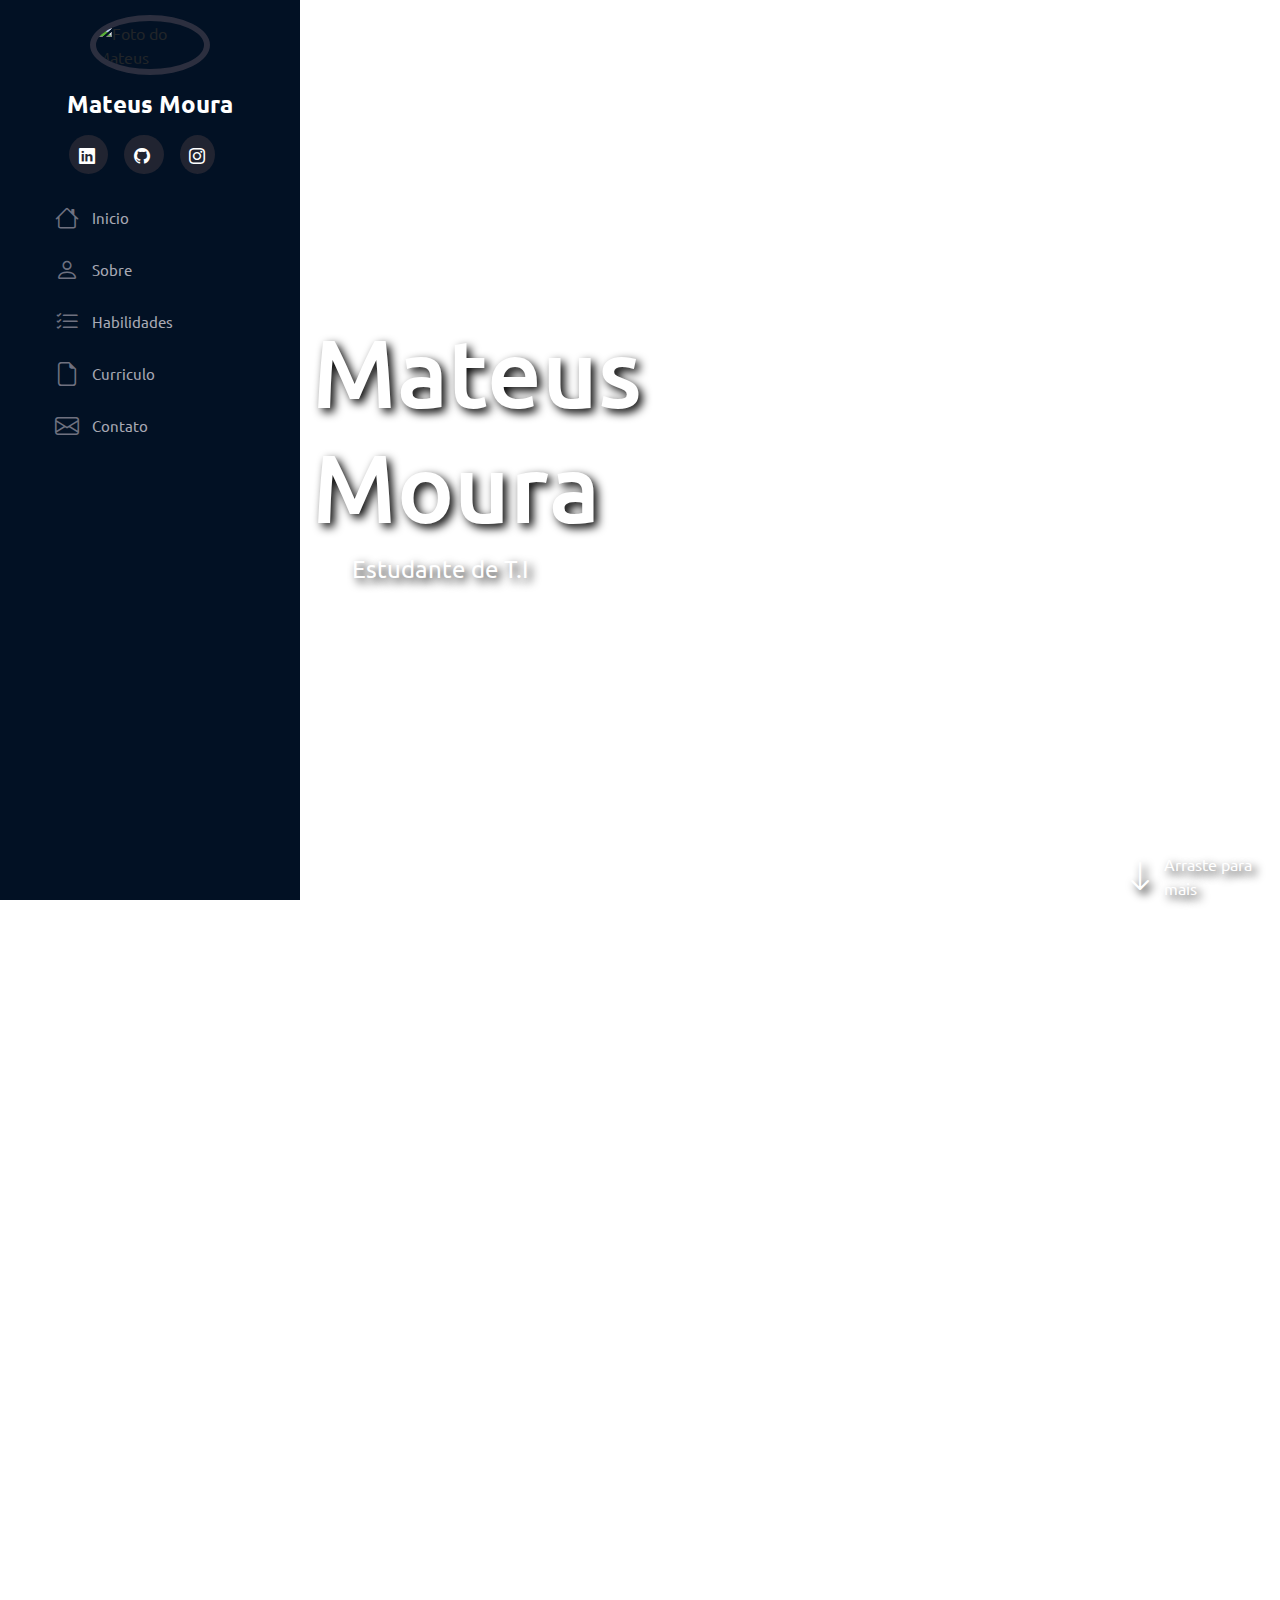
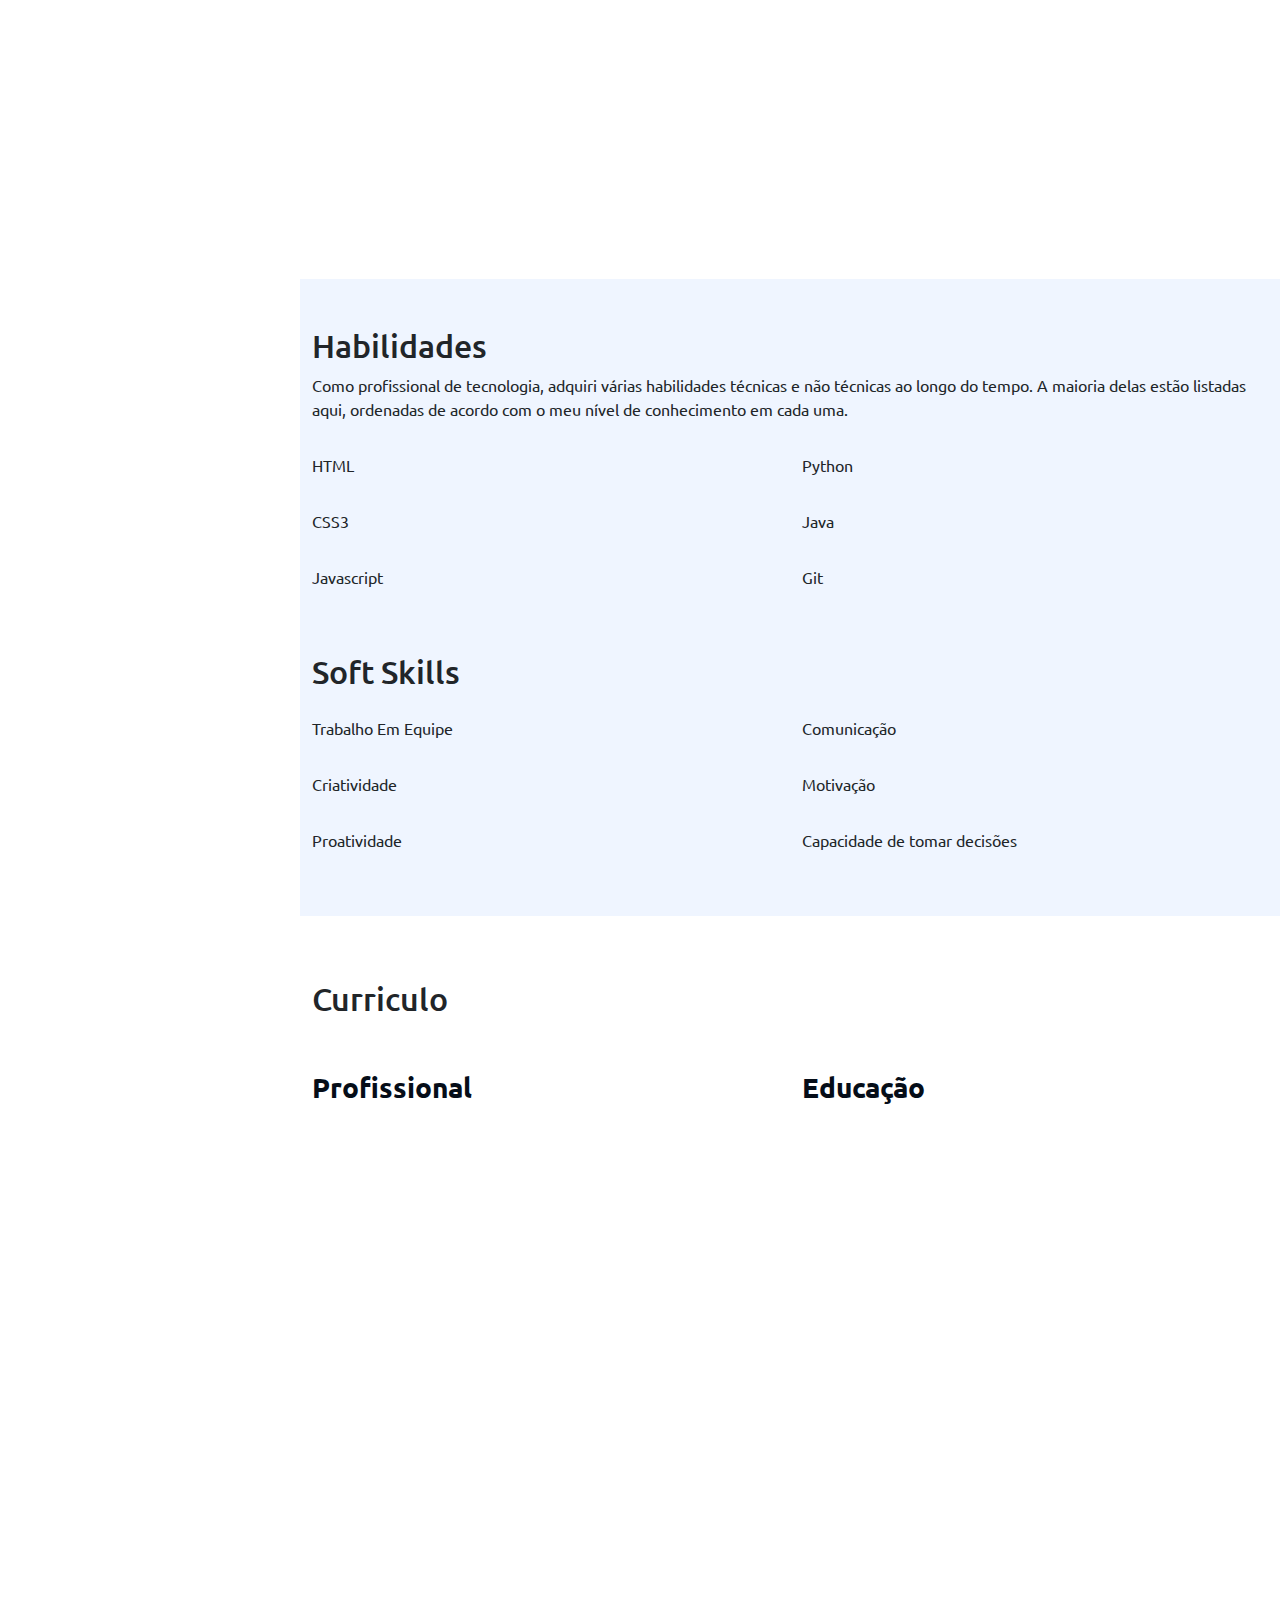
==== commit acf10f1f: "Atualização com animações no projeto." ====
--- a/templates/index.html
+++ b/templates/index.html
@@ -77,7 +77,7 @@
       <div class="col-md-7 d-flex justify-content-end align-items-end">
         <div id="arraste" class="d-flex align-items-center">
           <i class="bi bi-arrow-down text-white text-shadow pe-2 fs-2" aria-hidden="true"></i>
-          <a href="#sobre">Arrate para mais</a>
+          <a href="#sobre">Arraste para mais</a>
         </div>
 
       </div>
@@ -87,7 +87,7 @@
 
     <section class="container mt-5" id="sobre">
       <div class="row w-100"> <!-- Todo .col deve estar dentro de uma class="row"-->
-        <div class="col-md-12">
+        <div class="col-md-12" data-anime="up">
           <h2 class='pt-3'>Sobre</h2>
           <p>
             Eu trabalho na área de tecnologia e estou sempre procurando crescer e melhorar no meu ambiente de trabalho e
@@ -114,9 +114,9 @@
 
       <div class="row mt-4"> <!-- Todo .col deve estar dentro de uma class="row"-->
         <div class="col-md-4">
-          <img class="img-fluid shadow" src="../static/img/Foto-2023.jpg" alt="Foto do Mateus">
-        </div>
-        <div class="col-md-8">
+          <img class="img-fluid shadow" src="../static/img/Foto-2023.jpg" alt="Foto do Mateus"  data-anime="up">
+        </div>
+        <div class="col-md-8" data-anime="up">
           <h3 class="mt-3">Focos</h3>
           <p>
             - Sou um estudante da área de Análise e Desenvolvimento de Sistemas pela FMU. <br>
@@ -182,17 +182,17 @@
           <div class="col-md-6">
             <p class='mt-3 mb-0'>HTML</p>
             <div class="progress" role="progressbar" aria-label="Example with label" aria-valuenow="65"
-              aria-valuemin="0" aria-valuemax="100">
+              aria-valuemin="0" aria-valuemax="100" data-anime="left">
               <div class="progress-bar" style="width: 65%">65%</div>
             </div>
             <p class='mt-3 mb-0'>CSS3</p>
             <div class="progress" role="progressbar" aria-label="Example with label" aria-valuenow="57"
-              aria-valuemin="0" aria-valuemax="100">
+              aria-valuemin="0" aria-valuemax="100" data-anime="left">
               <div class="progress-bar" style="width: 57%">57%</div>
             </div>
             <p class='mt-3 mb-0'>Javascript</p>
             <div class="progress" role="progressbar" aria-label="Example with label" aria-valuenow="40"
-              aria-valuemin="0" aria-valuemax="100">
+              aria-valuemin="0" aria-valuemax="100" data-anime="left">
               <div class="progress-bar" style="width: 40%">40%</div>
             </div>
           </div>
@@ -201,17 +201,17 @@
           <div class="col-md-6">
             <p class='mt-3 mb-0'>Python</p>
             <div class="progress" role="progressbar" aria-label="Example with label" aria-valuenow="50"
-              aria-valuemin="0" aria-valuemax="100">
+              aria-valuemin="0" aria-valuemax="100" data-anime="left">
               <div class="progress-bar" style="width: 50%">50%</div>
             </div>
             <p class='mt-3 mb-0'>Java</p>
             <div class="progress" role="progressbar" aria-label="Example with label" aria-valuenow="55"
-              aria-valuemin="0" aria-valuemax="100">
+              aria-valuemin="0" aria-valuemax="100" data-anime="left">
               <div class="progress-bar" style="width: 55%">55%</div>
             </div>
             <p class='mt-3 mb-0'>Git</p>
             <div class="progress" role="progressbar" aria-label="Example with label" aria-valuenow="55"
-              aria-valuemin="0" aria-valuemax="100">
+              aria-valuemin="0" aria-valuemax="100" data-anime="left">
               <div class="progress-bar" style="width: 55%">55%</div>
             </div>
           </div>
@@ -224,34 +224,34 @@
           <div class="col-md-6">
             <p class='mt-3 mb-0'>Trabalho Em Equipe</p>
             <div class="progress" role="progressbar" aria-label="Example with label" aria-valuenow="70"
-              aria-valuemin="0" aria-valuemax="100">
+              aria-valuemin="0" aria-valuemax="100" data-anime="left">
               <div class="progress-bar" style="width: 70%">70%</div>
             </div>
             <p class='mt-3 mb-0'>Criatividade</p>
             <div class="progress" role="progressbar" aria-label="Example with label" aria-valuenow="50"
-              aria-valuemin="0" aria-valuemax="100">
+              aria-valuemin="0" aria-valuemax="100" data-anime="left">
               <div class="progress-bar" style="width: 50%">50%</div>
             </div>
             <p class='mt-3 mb-0'>Proatividade</p>
             <div class="progress" role="progressbar" aria-label="Example with label" aria-valuenow="78"
-              aria-valuemin="0" aria-valuemax="100">
+              aria-valuemin="0" aria-valuemax="100" data-anime="left">
               <div class="progress-bar" style="width: 78%">78%</div>
             </div>
           </div>
           <div class="col-md-6">
             <p class='mt-3 mb-0'>Comunicação</p>
             <div class="progress" role="progressbar" aria-label="Example with label" aria-valuenow="80"
-              aria-valuemin="0" aria-valuemax="100">
+              aria-valuemin="0" aria-valuemax="100" data-anime="left">
               <div class="progress-bar" style="width: 80%">80%</div>
             </div>
             <p class='mt-3 mb-0'>Motivação</p>
             <div class="progress" role="progressbar" aria-label="Example with label" aria-valuenow="60"
-              aria-valuemin="0" aria-valuemax="100">
+              aria-valuemin="0" aria-valuemax="100" data-anime="left">
               <div class="progress-bar" style="width: 60%">60%</div>
             </div>
             <p class='mt-3 mb-0'>Capacidade de tomar decisões</p>
             <div class="progress" role="progressbar" aria-label="Example with label" aria-valuenow="65"
-              aria-valuemin="0" aria-valuemax="100">
+              aria-valuemin="0" aria-valuemax="100" data-anime="left">
               <div class="progress-bar" style="width: 65%">65%</div>
             </div>
           </div>
@@ -266,27 +266,9 @@
 
         <div class="row">
           <div class="col-md-6">
-            <h3 class="cv-title">Educação</h3>
-
-            <div class="cv-item">
-              <h4>ENSINO SUPERIOR - CURSANDO</h4>
-              <h5>FEVEREIRO, 2023 - JUNHO, 2025</h5>
-              <p><em>FMU - ANÁLISE E DESENVOLVIMENTO DE
-                SISTEMAS</em></p>
-
-            </div>
-
-            <div class="cv-item">
-              <h4>ENSINO MÉDIO - COMPLETO</h4>
-              <h5>DEZEMBRO 2021</h5>
-              <p><em>E.E SILVIO XAVIER ANTUNES</em></p>
-            </div>
-
-          </div>
-          <div class="col-md-6">
             <h3 class="cv-title">Profissional</h3>
 
-            <div class="cv-item">
+            <div class="cv-item" data-anime="up">
               <h4>ANALISTA DE HELP DESK</h4>
               <h5>FEVEREIRO, 2022 - ABRIL - 2023</h5>
               <p><em>SONDA IT</em></p>
@@ -299,7 +281,7 @@
 
             </div>
 
-            <div class="cv-item">
+            <div class="cv-item" data-anime="up">
               <h4>TÉCNICO EM AUTOMAÇÃO COMERCIAL</h4>
               <h5>SETEMBRO 2021 – NOVEMBRO 2021</h5>
               <p><em>AIM SOLUTIONS LTDA</em></p>
@@ -314,7 +296,7 @@
 
             </div>
 
-            <div class="cv-item">
+            <div class="cv-item" data-anime="up">
               <h4>SUPORTE TÉCNICO</h4>
               <h5>DEZEMBRO 2021</h5>
               <p><em>AUTÔNOMO</em></p>
@@ -326,6 +308,24 @@
                 - Suporte em impressoras e Roteadores</p>
               
             </div>
+
+          </div>
+          <div class="col-md-6">
+            <h3 class="cv-title">Educação</h3>
+
+            <div class="cv-item" data-anime="up">
+              <h4>ENSINO SUPERIOR - CURSANDO</h4>
+              <h5>FEVEREIRO, 2023 - JUNHO, 2025</h5>
+              <p><em>FMU - ANÁLISE E DESENVOLVIMENTO DE
+                SISTEMAS</em></p>
+
+            </div>
+
+            <div class="cv-item" data-anime="up">
+              <h4>ENSINO MÉDIO - COMPLETO</h4>
+              <h5>DEZEMBRO 2021</h5>
+              <p><em>E.E SILVIO XAVIER ANTUNES</em></p>
+            </div>
           </div>
         </div>
 
@@ -340,7 +340,7 @@
 
         <div class="row">
           
-          <div class="col-md-5">
+          <div class="col-md-5" data-anime="up">
             <div class="card p-5 shadow border-0">
               <div class="endereco">
                 <h4 class="bi bi-geo-alt"> Localização:</h4>
@@ -358,7 +358,7 @@
           </div>
 
           <div class="col-md-7 mt-5 mt-md-0">
-            <div class="card p-5 h-100 shadow border-0">
+            <div class="card p-5 h-100 shadow border-0" data-anime="left">
 
               <form class="row g-3">
                 <div class="col-md-6">
--- a/static/style.css
+++ b/static/style.css
@@ -229,4 +229,32 @@
   border: 2px solid #1f5297;
   background: #fff;
   border-radius: 50%;
+}
+
+/*animação*/
+
+[data-anime] {
+  opacity: 0;
+  transition: 1s;
+}
+
+[data-anime="down"] {
+  transform: translate3d(0, -100%, 0);
+}
+
+[data-anime="up"] {
+  transform: translate3d(0, 100%,0);
+}
+
+[data-anime="left"] {
+  transform: translate3d(-100%, 0, 0);
+}
+
+[data-anime="right"] {
+  transform: translate3d(50px, 0, 0);
+}
+
+[data-anime].animate {
+  opacity: 1;
+  transform: translate3d(0, 0, 0);
 }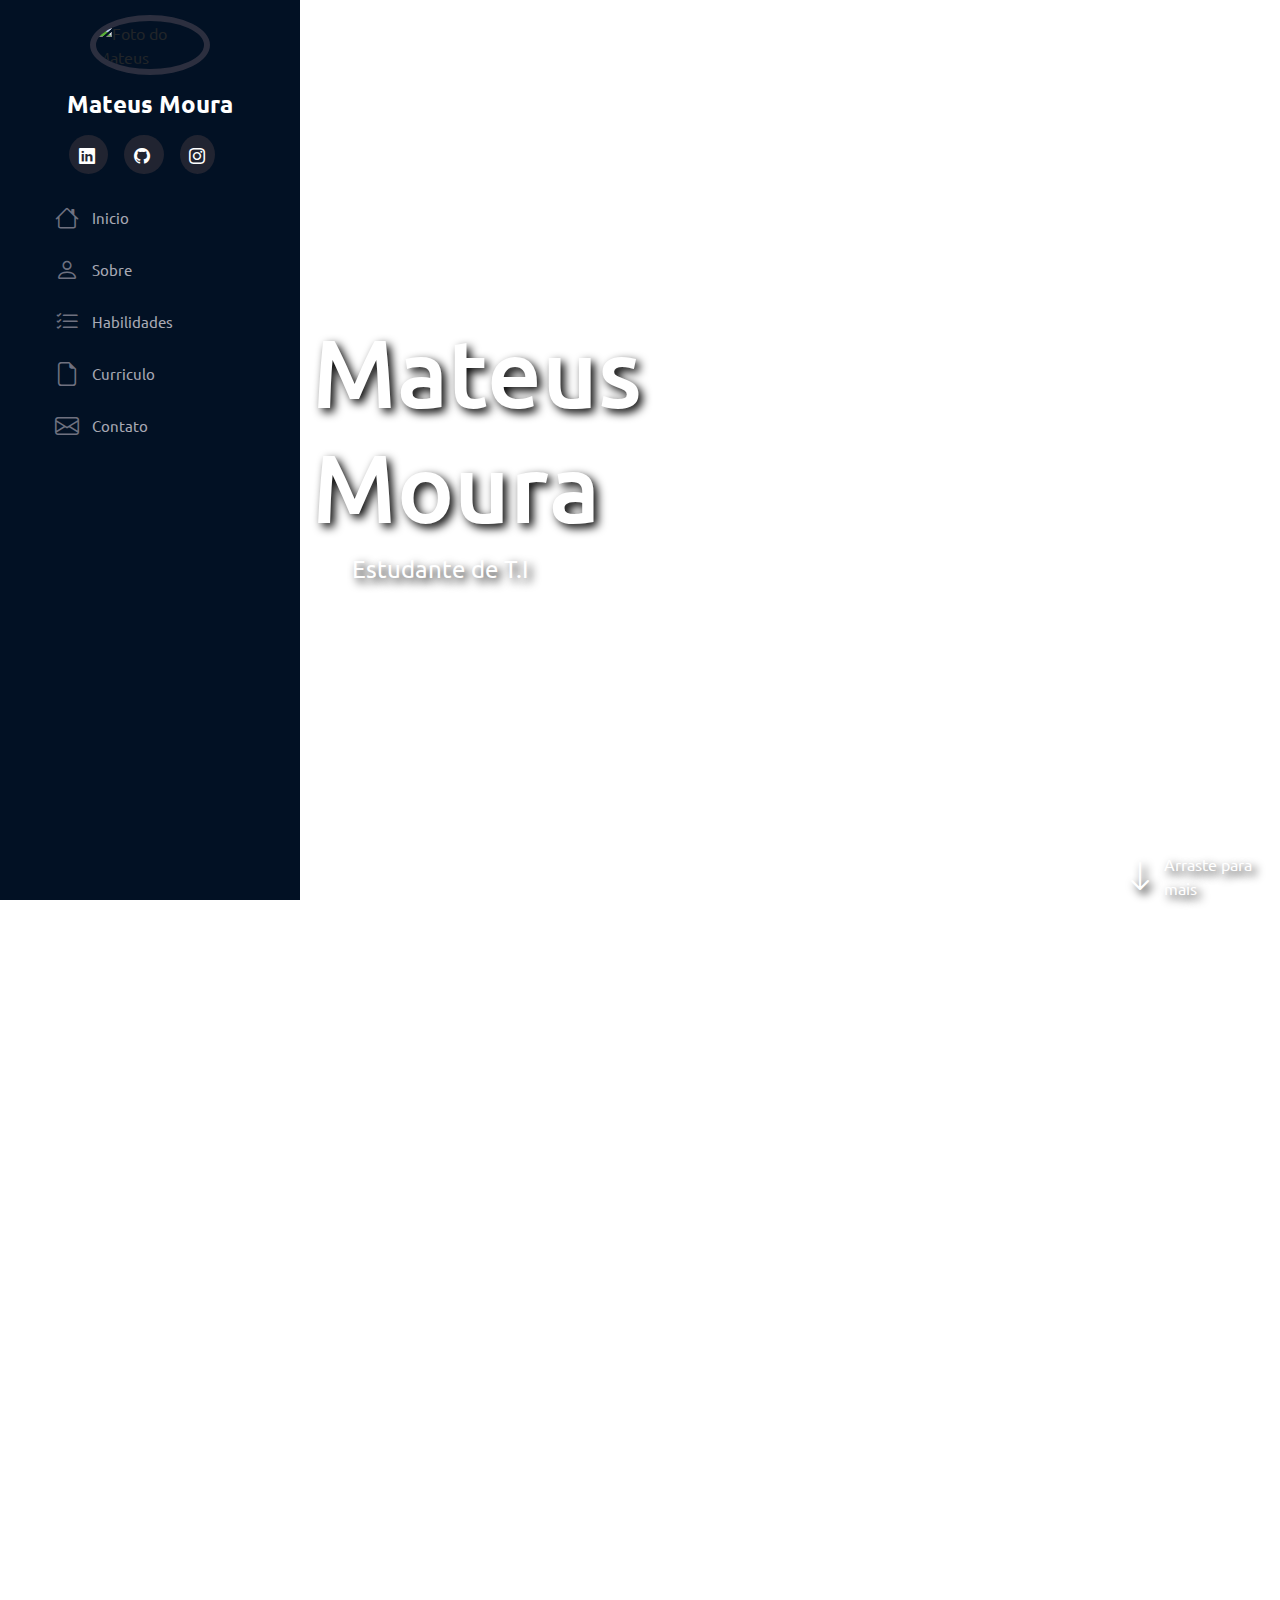
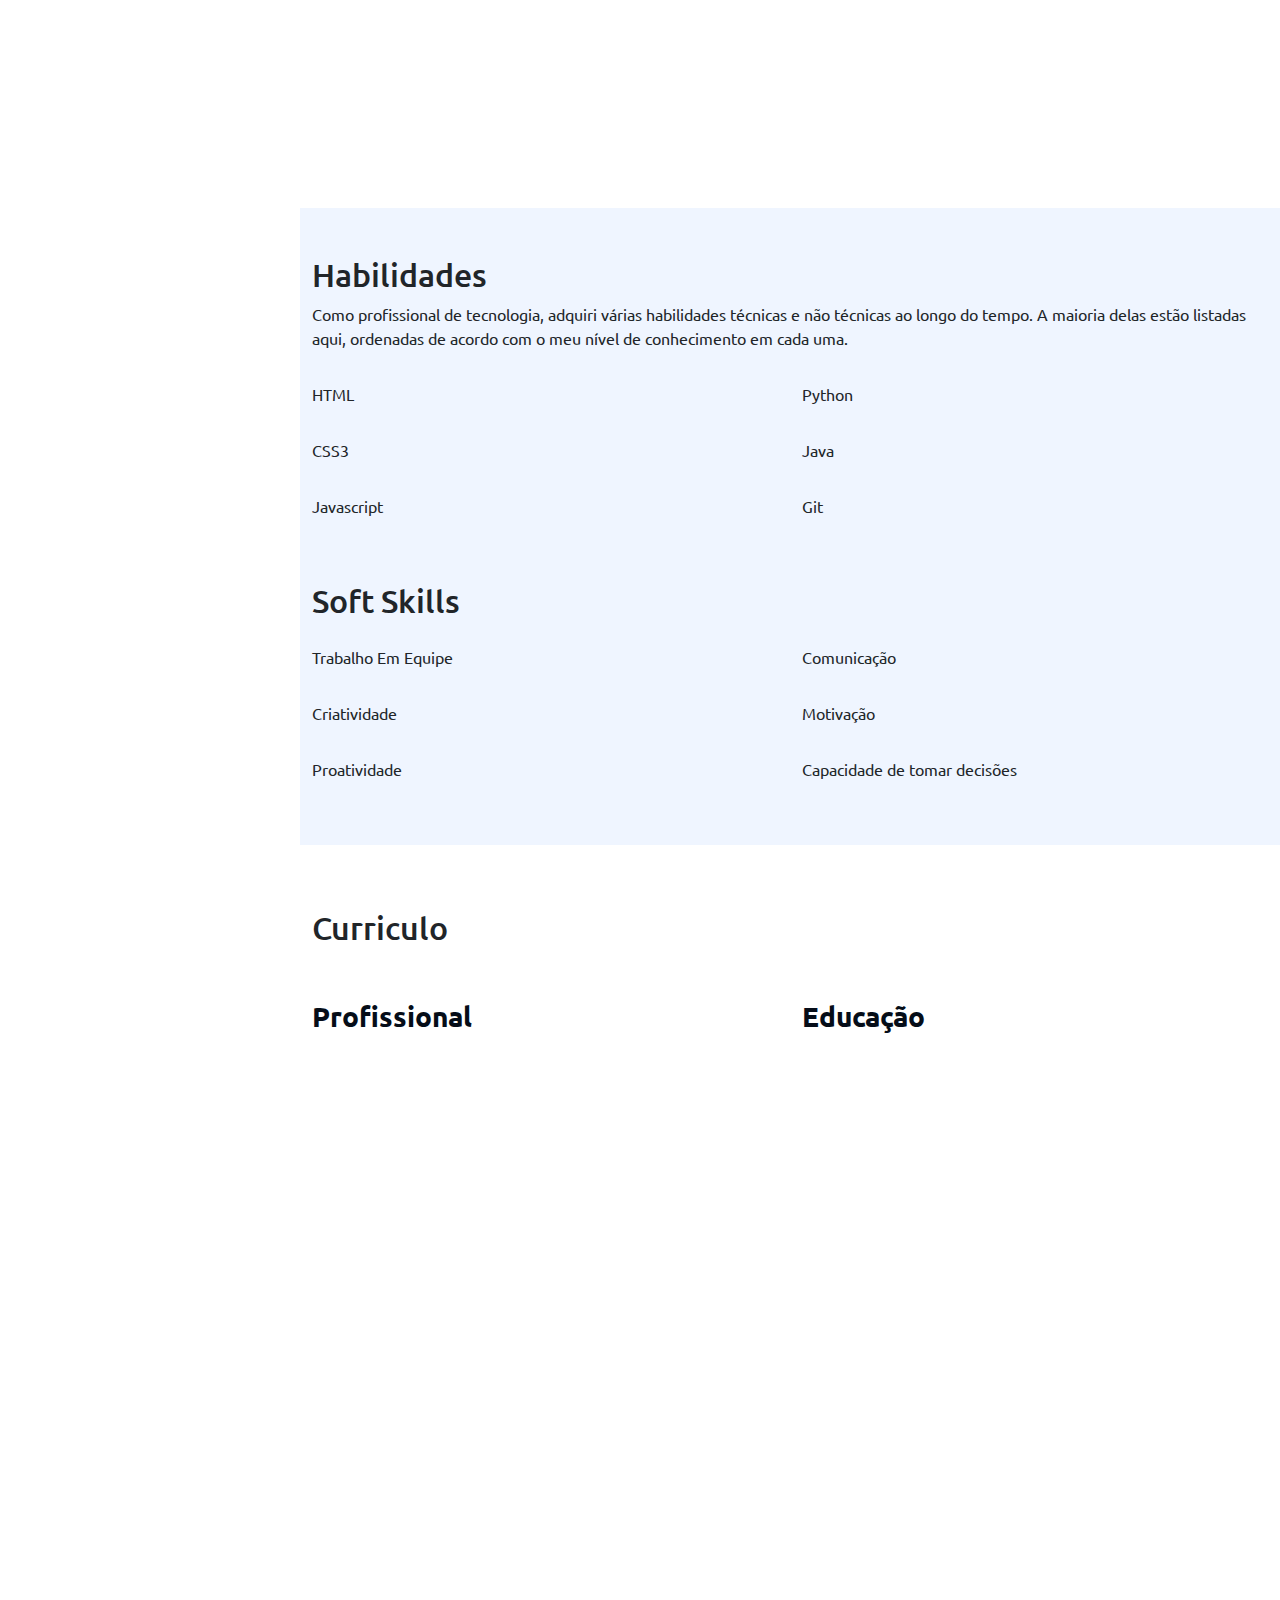
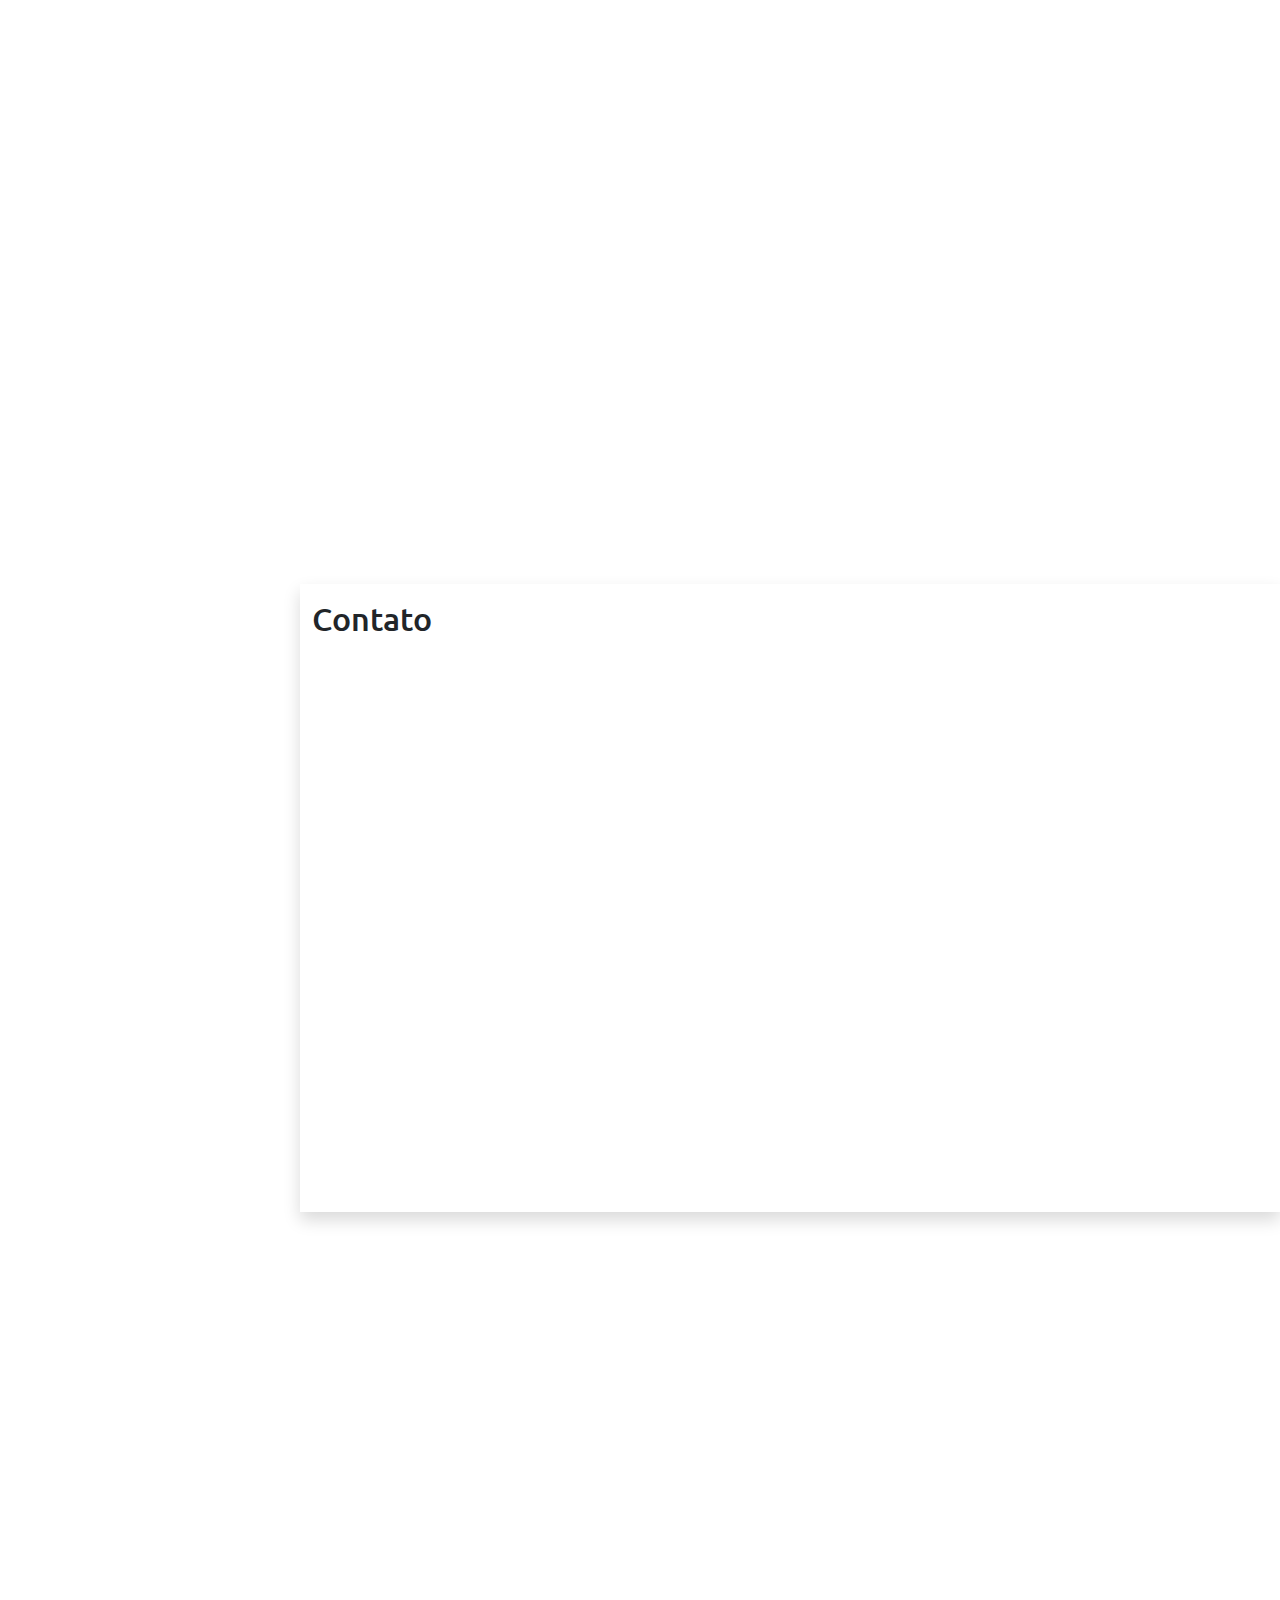
==== commit 8f6d6a90: "Atualizado a seção contato." ====
--- a/templates/index.html
+++ b/templates/index.html
@@ -90,8 +90,8 @@
         <div class="col-md-12" data-anime="up">
           <h2 class='pt-3'>Sobre</h2>
           <p>
-            Eu trabalho na área de tecnologia e estou sempre procurando crescer e melhorar no meu ambiente de trabalho e
-            estudo. Sou capaz de lidar com pressão e entregar trabalhos com qualidade e iniciativa. Acredito que
+            Atuando na área de tecnologia e estou sempre procurando crescer e melhorar no meu ambiente de trabalho e
+            estudo. Capaz de lidar com pressão e entregar trabalhos com qualidade e iniciativa. Acredito que
             trabalhar em equipe me ajuda a me desenvolver profissionalmente e valorizo a importância de criar e manter
             contatos profissionais. Sempre busco maneiras criativas de realizar minhas tarefas.
             <br>
@@ -114,16 +114,15 @@
 
       <div class="row mt-4"> <!-- Todo .col deve estar dentro de uma class="row"-->
         <div class="col-md-4">
-          <img class="img-fluid shadow" src="../static/img/Foto-2023.jpg" alt="Foto do Mateus"  data-anime="up">
+          <img class="img-fluid shadow" src="../static/img/Foto-2023.jpg" alt="Foto do Mateus" data-anime="up">
         </div>
         <div class="col-md-8" data-anime="up">
           <h3 class="mt-3">Focos</h3>
           <p>
-            - Sou um estudante da área de Análise e Desenvolvimento de Sistemas pela FMU. <br>
-            - Atualmente trabalho com Suporte ao Usuário Helpdesk. <br>
+            - Estudante da área de Análise e Desenvolvimento de Sistemas pela FMU. <br>
             - Realizei cursos focados em Programação e tenho buscado me especializar como Full Stack. <br>
             - No momento, estou aprimorando minhas habilidades em HTML5, CSS3 e Javascript, e também adquirindo
-            conhecimento em Back-End com Java.
+            conhecimento em Back-End como Java e Python.
           </p>
 
           <div class="row "> <!-- Todo .col deve estar dentro de uma class="row"-->
@@ -131,16 +130,13 @@
             <div class="col-md-6">
               <ul class="list-group list-group-flush fs-5">
                 <li class="list-group-item">
-                  Niver: <span class="fw-lighter">14 de maio de 1999</span>
+                  Aniversário: <span class="fw-lighter">14 de maio de 1999</span>
                 </li>
                 <li class="list-group-item">
                   Idade: <span class="fw-lighter">24 anos</span>
                 </li>
                 <li class="list-group-item">
                   Cidade: <span class="fw-lighter">São Paulo -SP</span>
-                </li>
-                <li class="list-group-item">
-                  Estado: <span class="fw-lighter">São Paulo</span>
                 </li>
               </ul>
             </div>
@@ -150,13 +146,10 @@
                   Hobby: <span class="fw-lighter">Jogos Online</span>
                 </li>
                 <li class="list-group-item">
-                  Idolo: <span class="fw-lighter">Ayrton Senna</span>
-                </li>
-                <li class="list-group-item">
                   Trabalho: <span class="fw-lighter">Analista de Helpdesk</span>
                 </li>
                 <li class="list-group-item">
-                  Experiência: <span class="fw-lighter">1+</span>
+                  Estado: <span class="fw-lighter">São Paulo</span>
                 </li>
               </ul>
 
@@ -181,14 +174,14 @@
 
           <div class="col-md-6">
             <p class='mt-3 mb-0'>HTML</p>
-            <div class="progress" role="progressbar" aria-label="Example with label" aria-valuenow="65"
-              aria-valuemin="0" aria-valuemax="100" data-anime="left">
-              <div class="progress-bar" style="width: 65%">65%</div>
+            <div class="progress" role="progressbar" aria-label="Example with label" aria-valuenow="55"
+              aria-valuemin="0" aria-valuemax="100" data-anime="left">
+              <div class="progress-bar" style="width: 55%">55%</div>
             </div>
             <p class='mt-3 mb-0'>CSS3</p>
-            <div class="progress" role="progressbar" aria-label="Example with label" aria-valuenow="57"
-              aria-valuemin="0" aria-valuemax="100" data-anime="left">
-              <div class="progress-bar" style="width: 57%">57%</div>
+            <div class="progress" role="progressbar" aria-label="Example with label" aria-valuenow="47"
+              aria-valuemin="0" aria-valuemax="100" data-anime="left">
+              <div class="progress-bar" style="width: 47%">47%</div>
             </div>
             <p class='mt-3 mb-0'>Javascript</p>
             <div class="progress" role="progressbar" aria-label="Example with label" aria-valuenow="40"
@@ -306,7 +299,7 @@
                 - Análise em situações precárias de Hardware <br>
                 - Repararão e instalação de cabeamentos estruturado <br>
                 - Suporte em impressoras e Roteadores</p>
-              
+
             </div>
 
           </div>
@@ -317,7 +310,7 @@
               <h4>ENSINO SUPERIOR - CURSANDO</h4>
               <h5>FEVEREIRO, 2023 - JUNHO, 2025</h5>
               <p><em>FMU - ANÁLISE E DESENVOLVIMENTO DE
-                SISTEMAS</em></p>
+                  SISTEMAS</em></p>
 
             </div>
 
@@ -335,54 +328,30 @@
 
     <section class="pt-5 pb-5" id="contato">
 
-      <div class="container mb-5">
+      <div class="container shadow mb-5">
         <h2 class="pt-3 pb-3">Contato</h2>
 
         <div class="row">
-          
+
           <div class="col-md-5" data-anime="up">
             <div class="card p-5 shadow border-0">
               <div class="endereco">
                 <h4 class="bi bi-geo-alt"> Localização:</h4>
                 <p>São Paulo - SP</p>
               </div>
-              
+
               <div class="email">
                 <h4 class="bi bi-envelope"> E-mail:</h4>
                 <p>mateusmoura.st@outlook.com</p>
               </div>
 
-              <iframe src="https://www.google.com/maps/embed?pb=!1m18!1m12!1m3!1d3658.7297594516954!2d-46.714397885338954!3d-23.506241365443504!2m3!1f0!2f0!3f0!3m2!1i1024!2i768!4f13.1!3m3!1m2!1s0x94cef8f9bab59dbd%3A0x541597fcd7f1204e!2sR.%20Ol%C3%ADmpio%20Tom%C3%A1s%20Fernandes%20-%20Piqueri%2C%20S%C3%A3o%20Paulo%20-%20SP%2C%2002675-031!5e0!3m2!1spt-BR!2sbr!4v1680156542892!5m2!1spt-BR!2sbr" width="400" height="300" style="border:0;" allowfullscreen="" loading="lazy" class="w-100" referrerpolicy="no-referrer-when-downgrade"></iframe>
-            </div>
-
-          </div>
-
-          <div class="col-md-7 mt-5 mt-md-0">
-            <div class="card p-5 h-100 shadow border-0" data-anime="left">
-
-              <form class="row g-3">
-                <div class="col-md-6">
-                  <label for="nome" class="form-label">Nome:</label>
-                  <input type="text" class="form-control" id="nome" name="nome" placeholder="Digite seu nome">
-                </div>
-                <div class="col-md-6">
-                  <label for="email" class="form-label">E-mail:</label>
-                  <input type="email" class="form-control" id="email" name="email" placeholder="Digite seu email">
-                </div>
-                <div class="col-12">
-                  <label for="mensagem" class="form-label">Mensagem:</label>
-                  <textarea type="text" class="form-control" id="mensagem" name="mensagem" placeholder="Digite sua mensagem" rows="10"></textarea>
-                </div>
-
-                <div class="col-12 d-flex justify-content-center">
-                  <button type="submit" class="btn btn-outline-primary mt-4">Enviar Mensagem</button>
-                </div>
-              </form>
-
-            </div>
-
-          </div>
-
+              <iframe
+                src="https://www.google.com/maps/embed?pb=!1m18!1m12!1m3!1d3658.7297594516954!2d-46.714397885338954!3d-23.506241365443504!2m3!1f0!2f0!3f0!3m2!1i1024!2i768!4f13.1!3m3!1m2!1s0x94cef8f9bab59dbd%3A0x541597fcd7f1204e!2sR.%20Ol%C3%ADmpio%20Tom%C3%A1s%20Fernandes%20-%20Piqueri%2C%20S%C3%A3o%20Paulo%20-%20SP%2C%2002675-031!5e0!3m2!1spt-BR!2sbr!4v1680156542892!5m2!1spt-BR!2sbr"
+                width="400" height="300" style="border:0;" allowfullscreen="" loading="lazy" class="w-100"
+                referrerpolicy="no-referrer-when-downgrade"></iframe>
+            </div>
+
+          </div>
 
         </div>
 
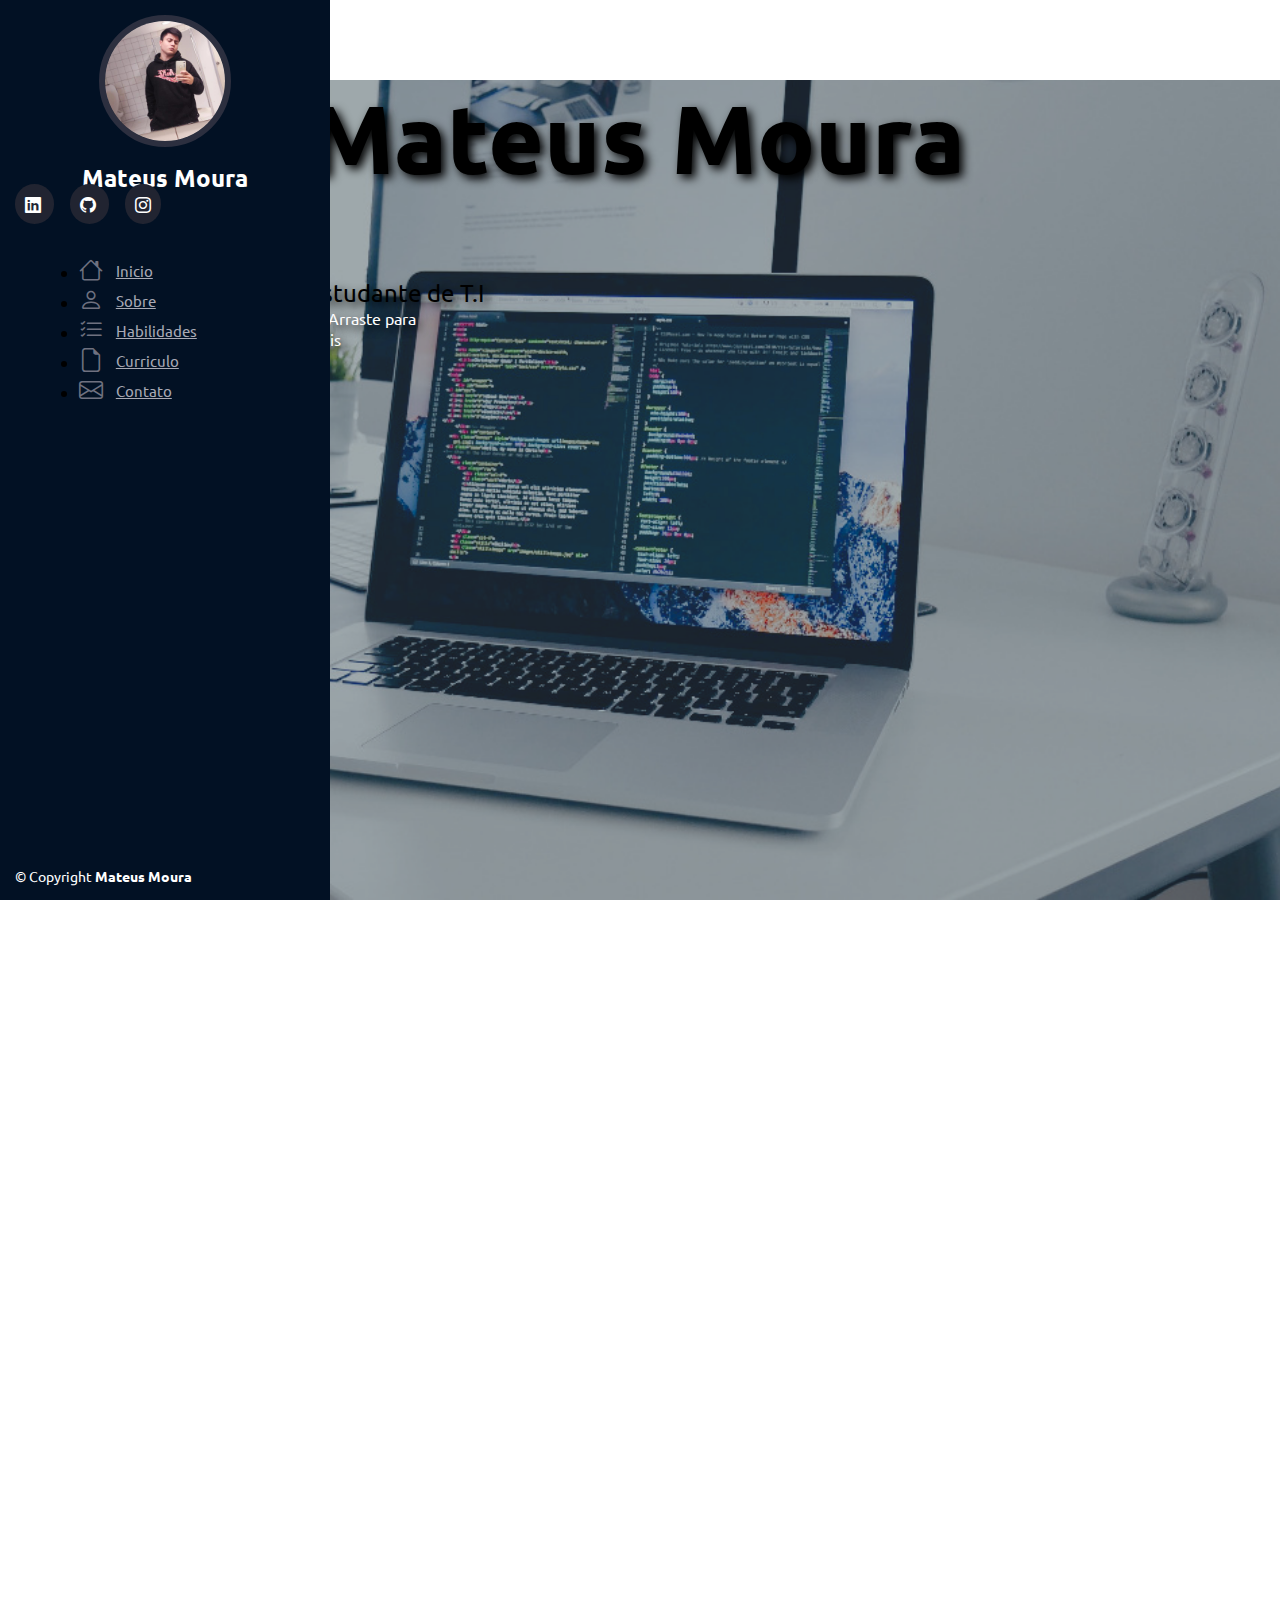
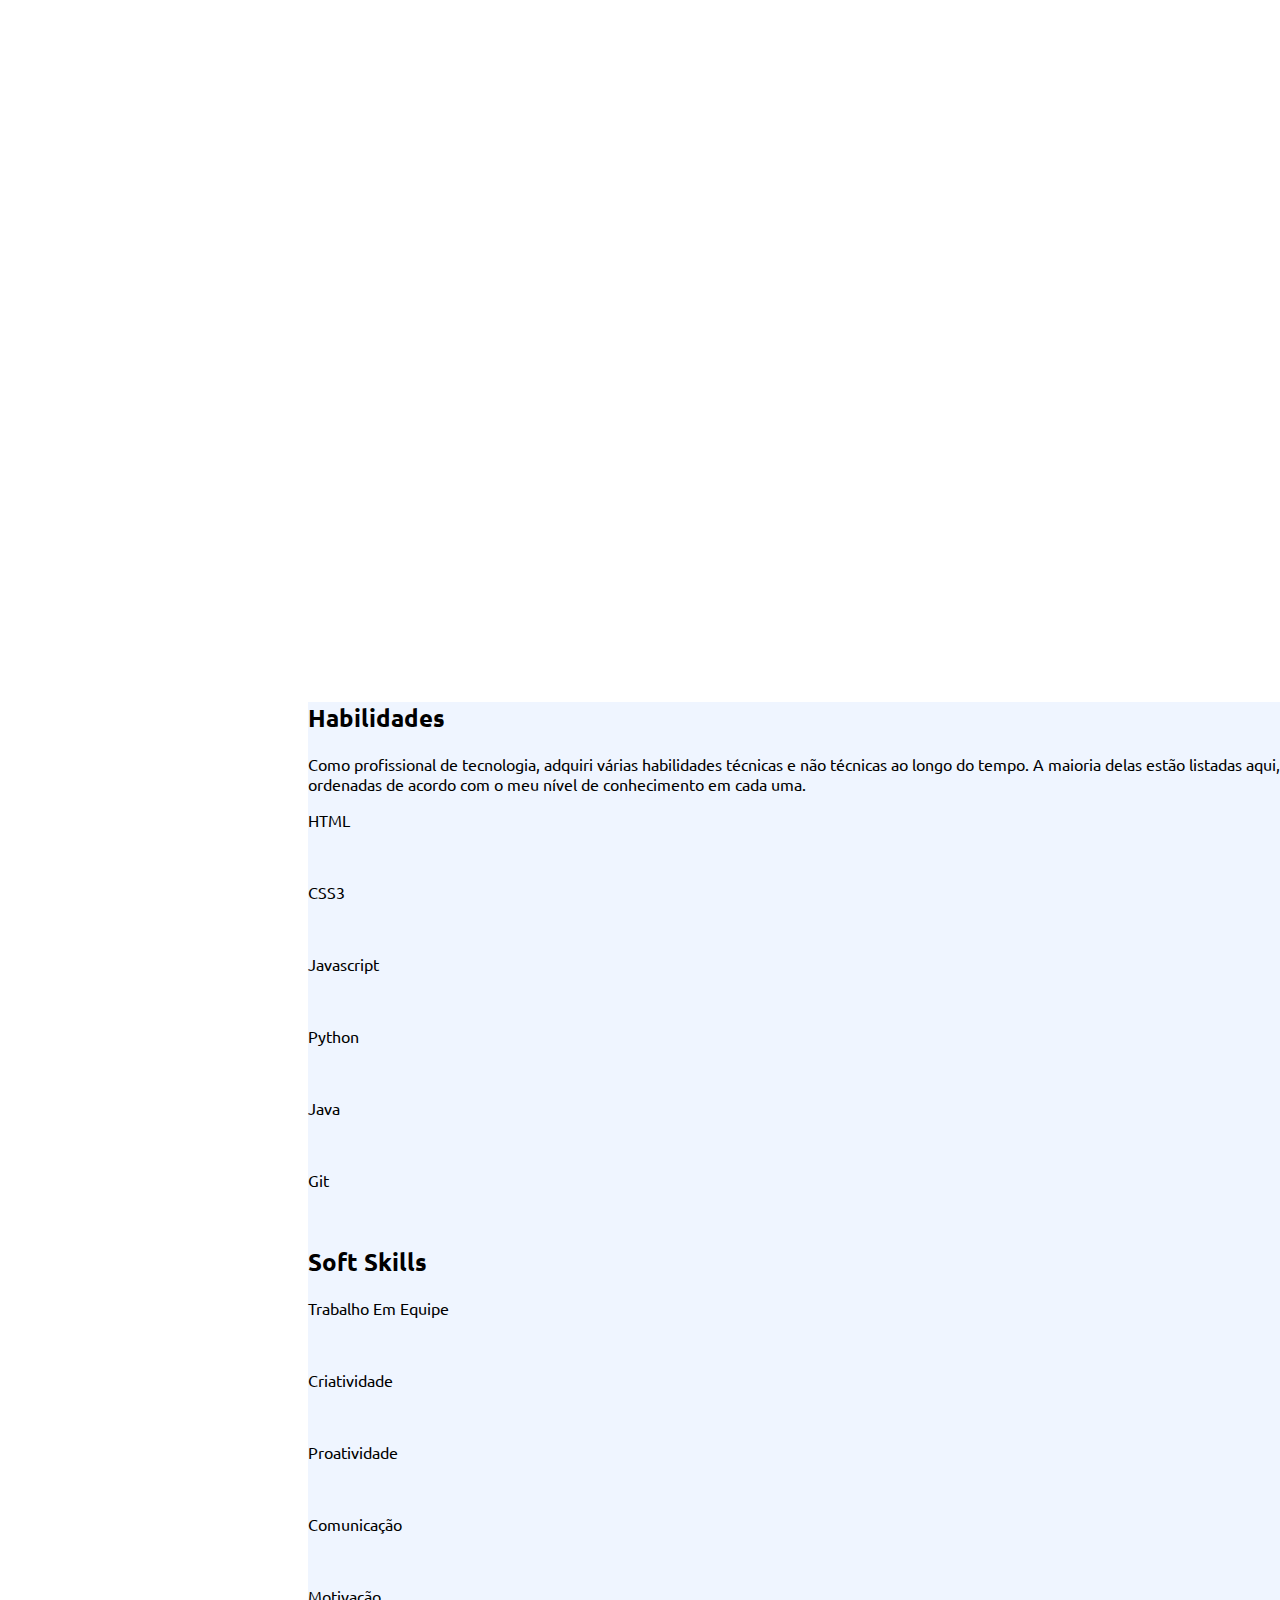
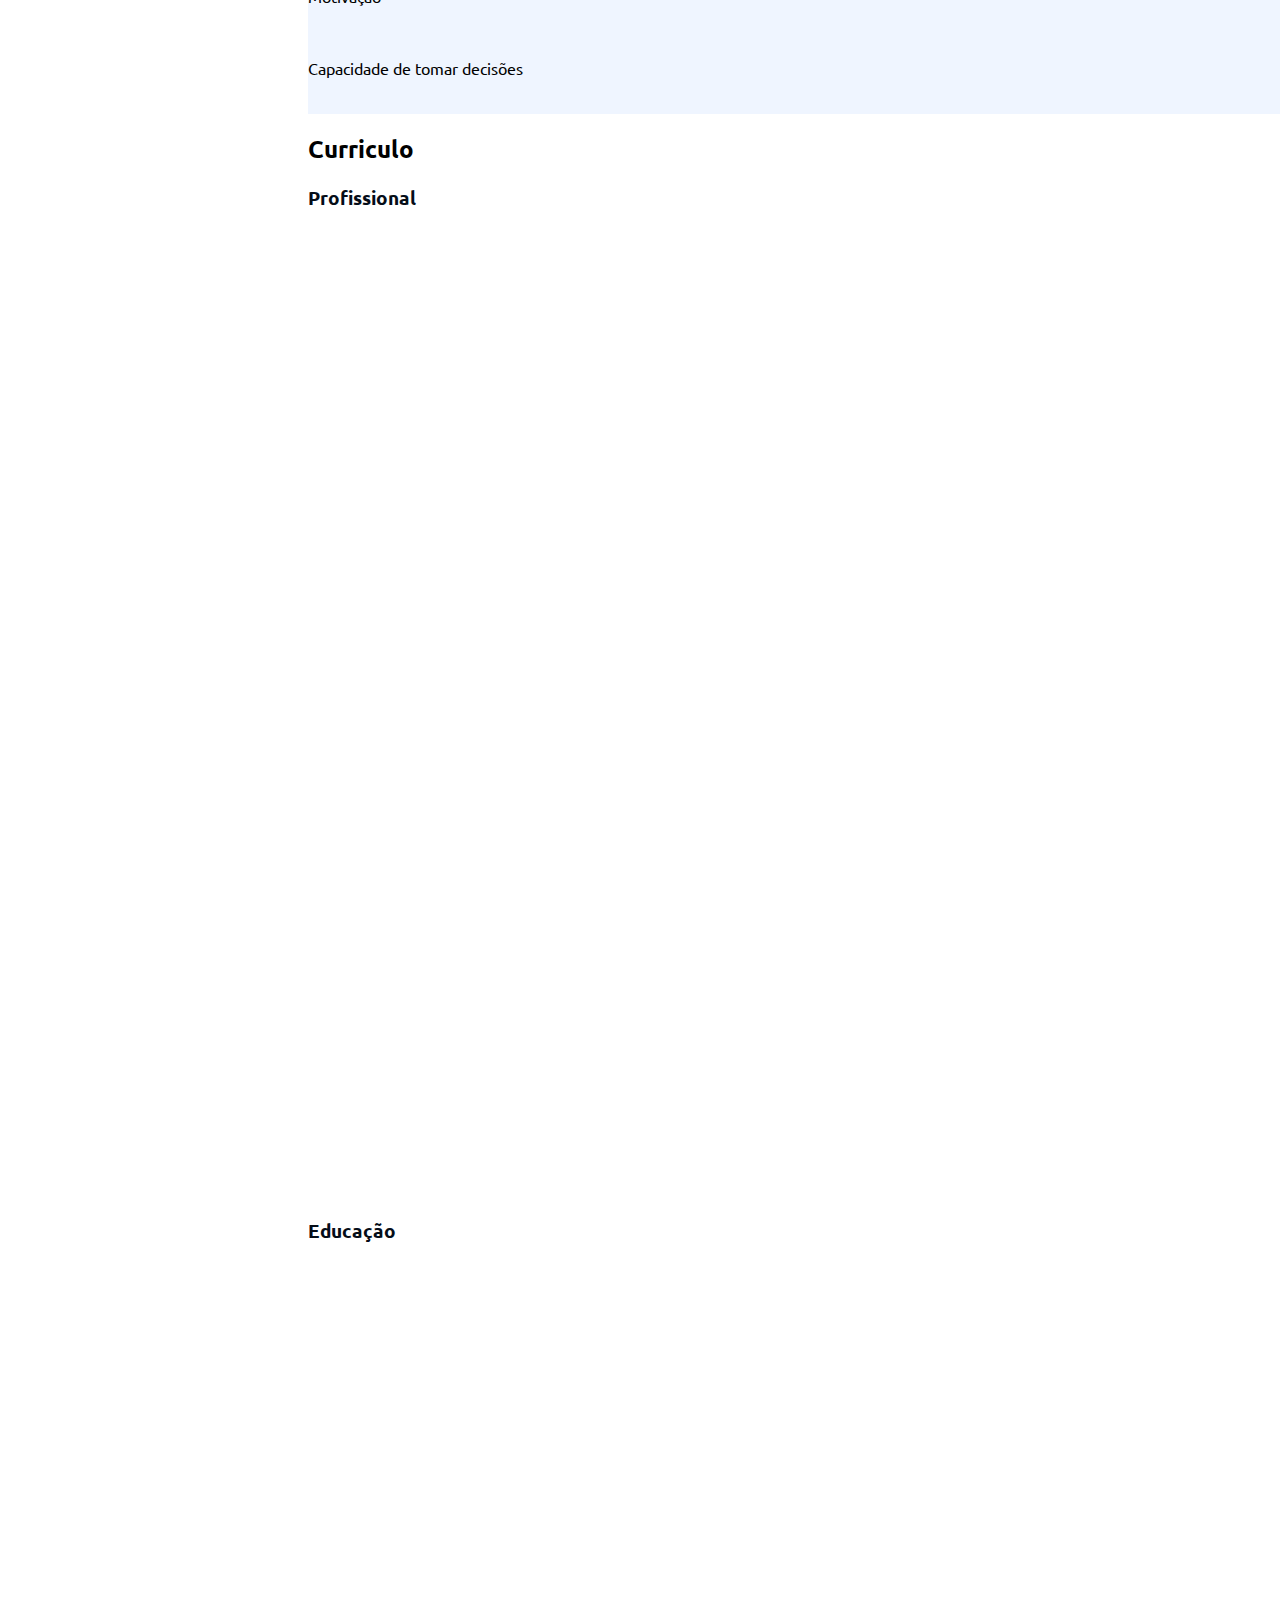
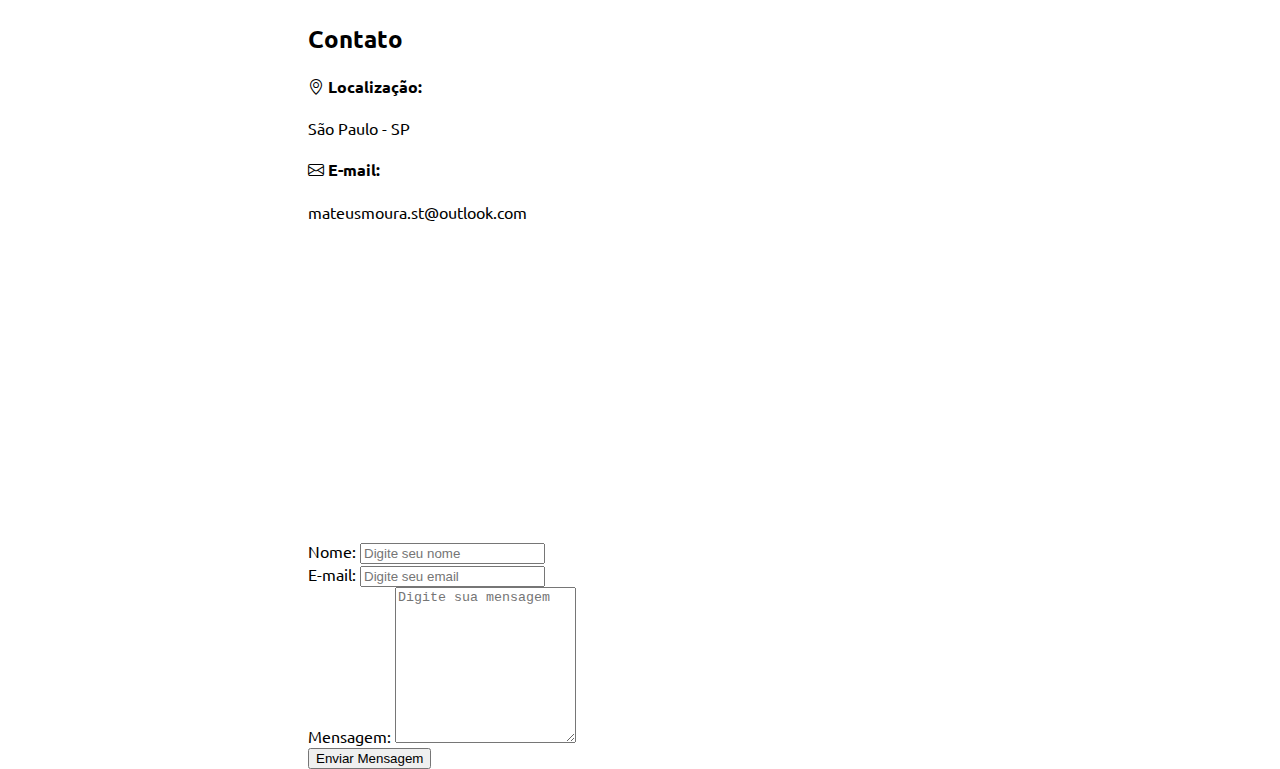
==== commit 470d572e: "Merge pull request #2 from Mourex99/deploy" ====
--- a/templates/index.html
+++ b/templates/index.html
@@ -1,369 +1,404 @@
-<!DOCTYPE html>
-<html lang="pt-br">
-
-<head>
-  <meta charset="UTF-8">
-  <meta http-equiv="X-UA-Compatible" content="IE=edge">
-  <meta name="viewport" content="width=device-width, initial-scale=1.0">
-  <link rel="stylesheet" href="../static/Bootstrap/css/bootstrap.css">
-  <link rel="stylesheet" href="../static/style.css">
-  <link rel="icon" type='image/png' href="../static/img/img/IconePortfólio.png">
-  <link rel="stylesheet" href="https://cdn.jsdelivr.net/npm/bootstrap-icons@1.8.3/font/bootstrap-icons.css">
-
-  <title>Portfólio Mateus Moura</title>
-</head>
-
-<body>
-
-  <i class="bi bi-list menu-mobile"></i>
-
-  <aside id="header">
-    <section class="profile">
-      <img src="../static/img/Foto-2023.jpg" alt="Foto do Mateus">
-      <h1>Mateus Moura</h1>
-      <div class="social-links mt-4 text-center">
-        <a target="_blank" href="https://www.linkedin.com/in/mateus-m-a30259114/">
-          <i class="bi bi-linkedin"></i>
-        </a>
-
-        <a target="_blank" href="https://github.com/Mourex99">
-          <i class="bi bi-github"></i>
-        </a>
-
-        <a target="_blank" href="https://www.instagram.com/moureex_/">
-          <i class="bi bi-instagram"></i>
-        </a>
-      </div>
-    </section>
-
-    <nav id="navbar" class="nav-menu">
-      <ul class="nav flex-column">
-        <li class="nav-item">
-          <a class="nav-link" href="#"><i class="bi bi-house"></i> Inicio</a>
-
-        </li>
-        <li class="nav-item">
-          <a class="nav-link" href="#sobre"><i class="bi bi-person"></i> Sobre</a>
-
-        </li>
-        <li class="nav-item">
-          <a class="nav-link" href="#habilidades"><i class="bi bi-list-check"></i> Habilidades</a>
-
-        </li>
-        <li class="nav-item">
-          <a class="nav-link" href="#curriculo"><i class="bi bi-file-earmark"></i> Curriculo</a>
-
-        </li>
-        <li class="nav-item">
-          <a class="nav-link" href="#contato"><i class="bi bi-envelope"></i> Contato</a>
-
-        </li>
-
-      </ul>
-
-    </nav>
-
-
-  </aside>
-
-  <main id="main">
-
-    <section id="inicio" class="row m-0 p-0"> <!-- Todo .col deve estar dentro de uma class="row"-->
-      <div class="col-md-5 d-flex justify-content-center align-items-center flex-column">
-        <h2 class="text-white text-shadow">Mateus Moura</h2>
-        <span id="subtitle" class="text-white text-shadow">Estudante de T.I</span>
-      </div>
-
-      <div class="col-md-7 d-flex justify-content-end align-items-end">
-        <div id="arraste" class="d-flex align-items-center">
-          <i class="bi bi-arrow-down text-white text-shadow pe-2 fs-2" aria-hidden="true"></i>
-          <a href="#sobre">Arraste para mais</a>
-        </div>
-
-      </div>
-
-
-    </section>
-
-    <section class="container mt-5" id="sobre">
-      <div class="row w-100"> <!-- Todo .col deve estar dentro de uma class="row"-->
-        <div class="col-md-12" data-anime="up">
-          <h2 class='pt-3'>Sobre</h2>
-          <p>
-            Atuando na área de tecnologia e estou sempre procurando crescer e melhorar no meu ambiente de trabalho e
-            estudo. Capaz de lidar com pressão e entregar trabalhos com qualidade e iniciativa. Acredito que
-            trabalhar em equipe me ajuda a me desenvolver profissionalmente e valorizo a importância de criar e manter
-            contatos profissionais. Sempre busco maneiras criativas de realizar minhas tarefas.
-            <br>
-            <br>
-            Além disso, como profissional de TI, tenho uma forte paixão por solucionar problemas e encontrar soluções
-            eficientes para os desafios que surgem no meu trabalho diário, também valorizo a importância de ter uma
-            mentalidade colaborativa, trabalhando em equipe para alcançar objetivos comuns e promover um ambiente de
-            trabalho positivo e produtivo. Além disso, acredito que a comunicação clara e eficaz é fundamental para o
-            sucesso de qualquer projeto, garantindo que todas as partes interessadas estejam na mesma página e
-            trabalhando em direção ao mesmo objetivo.
-            <br>
-            <br>
-            Em resumo, estou constantemente em busca de crescimento e aprendizado na minha carreira de TI, procurando
-            maneiras de aprimorar minhas habilidades e oferecer o melhor serviço possível para meus clientes e colegas
-            de equipe.
-
-          </p>
-        </div>
-      </div>
-
-      <div class="row mt-4"> <!-- Todo .col deve estar dentro de uma class="row"-->
-        <div class="col-md-4">
-          <img class="img-fluid shadow" src="../static/img/Foto-2023.jpg" alt="Foto do Mateus" data-anime="up">
-        </div>
-        <div class="col-md-8" data-anime="up">
-          <h3 class="mt-3">Focos</h3>
-          <p>
-            - Estudante da área de Análise e Desenvolvimento de Sistemas pela FMU. <br>
-            - Realizei cursos focados em Programação e tenho buscado me especializar como Full Stack. <br>
-            - No momento, estou aprimorando minhas habilidades em HTML5, CSS3 e Javascript, e também adquirindo
-            conhecimento em Back-End como Java e Python.
-          </p>
-
-          <div class="row "> <!-- Todo .col deve estar dentro de uma class="row"-->
-            <hr class="opacity-100">
-            <div class="col-md-6">
-              <ul class="list-group list-group-flush fs-5">
-                <li class="list-group-item">
-                  Aniversário: <span class="fw-lighter">14 de maio de 1999</span>
-                </li>
-                <li class="list-group-item">
-                  Idade: <span class="fw-lighter">24 anos</span>
-                </li>
-                <li class="list-group-item">
-                  Cidade: <span class="fw-lighter">São Paulo -SP</span>
-                </li>
-              </ul>
-            </div>
-            <div class="col-md-6">
-              <ul class="list-group list-group-flush fs-5">
-                <li class="list-group-item">
-                  Hobby: <span class="fw-lighter">Jogos Online</span>
-                </li>
-                <li class="list-group-item">
-                  Trabalho: <span class="fw-lighter">Analista de Helpdesk</span>
-                </li>
-                <li class="list-group-item">
-                  Estado: <span class="fw-lighter">São Paulo</span>
-                </li>
-              </ul>
-
-            </div>
-            <hr class="opacity-100 border-2">
-          </div>
-
-
-        </div>
-      </div>
-
-    </section>
-
-    <section class="mt-5 section-bg" id="habilidades">
-
-      <div class="container pb-5">
-        <h2 class="pt-5">Habilidades</h2>
-        <p>Como profissional de tecnologia, adquiri várias habilidades técnicas e não técnicas ao longo do tempo. A
-          maioria delas estão listadas aqui, ordenadas de acordo com o meu nível de conhecimento em cada uma.</p>
-
-        <div class="row">
-
-          <div class="col-md-6">
-            <p class='mt-3 mb-0'>HTML</p>
-            <div class="progress" role="progressbar" aria-label="Example with label" aria-valuenow="55"
-              aria-valuemin="0" aria-valuemax="100" data-anime="left">
-              <div class="progress-bar" style="width: 55%">55%</div>
-            </div>
-            <p class='mt-3 mb-0'>CSS3</p>
-            <div class="progress" role="progressbar" aria-label="Example with label" aria-valuenow="47"
-              aria-valuemin="0" aria-valuemax="100" data-anime="left">
-              <div class="progress-bar" style="width: 47%">47%</div>
-            </div>
-            <p class='mt-3 mb-0'>Javascript</p>
-            <div class="progress" role="progressbar" aria-label="Example with label" aria-valuenow="40"
-              aria-valuemin="0" aria-valuemax="100" data-anime="left">
-              <div class="progress-bar" style="width: 40%">40%</div>
-            </div>
-          </div>
-
-
-          <div class="col-md-6">
-            <p class='mt-3 mb-0'>Python</p>
-            <div class="progress" role="progressbar" aria-label="Example with label" aria-valuenow="50"
-              aria-valuemin="0" aria-valuemax="100" data-anime="left">
-              <div class="progress-bar" style="width: 50%">50%</div>
-            </div>
-            <p class='mt-3 mb-0'>Java</p>
-            <div class="progress" role="progressbar" aria-label="Example with label" aria-valuenow="55"
-              aria-valuemin="0" aria-valuemax="100" data-anime="left">
-              <div class="progress-bar" style="width: 55%">55%</div>
-            </div>
-            <p class='mt-3 mb-0'>Git</p>
-            <div class="progress" role="progressbar" aria-label="Example with label" aria-valuenow="55"
-              aria-valuemin="0" aria-valuemax="100" data-anime="left">
-              <div class="progress-bar" style="width: 55%">55%</div>
-            </div>
-          </div>
-
-
-        </div>
-
-        <div class="row">
-          <h2 class="pt-5">Soft Skills</h2>
-          <div class="col-md-6">
-            <p class='mt-3 mb-0'>Trabalho Em Equipe</p>
-            <div class="progress" role="progressbar" aria-label="Example with label" aria-valuenow="70"
-              aria-valuemin="0" aria-valuemax="100" data-anime="left">
-              <div class="progress-bar" style="width: 70%">70%</div>
-            </div>
-            <p class='mt-3 mb-0'>Criatividade</p>
-            <div class="progress" role="progressbar" aria-label="Example with label" aria-valuenow="50"
-              aria-valuemin="0" aria-valuemax="100" data-anime="left">
-              <div class="progress-bar" style="width: 50%">50%</div>
-            </div>
-            <p class='mt-3 mb-0'>Proatividade</p>
-            <div class="progress" role="progressbar" aria-label="Example with label" aria-valuenow="78"
-              aria-valuemin="0" aria-valuemax="100" data-anime="left">
-              <div class="progress-bar" style="width: 78%">78%</div>
-            </div>
-          </div>
-          <div class="col-md-6">
-            <p class='mt-3 mb-0'>Comunicação</p>
-            <div class="progress" role="progressbar" aria-label="Example with label" aria-valuenow="80"
-              aria-valuemin="0" aria-valuemax="100" data-anime="left">
-              <div class="progress-bar" style="width: 80%">80%</div>
-            </div>
-            <p class='mt-3 mb-0'>Motivação</p>
-            <div class="progress" role="progressbar" aria-label="Example with label" aria-valuenow="60"
-              aria-valuemin="0" aria-valuemax="100" data-anime="left">
-              <div class="progress-bar" style="width: 60%">60%</div>
-            </div>
-            <p class='mt-3 mb-0'>Capacidade de tomar decisões</p>
-            <div class="progress" role="progressbar" aria-label="Example with label" aria-valuenow="65"
-              aria-valuemin="0" aria-valuemax="100" data-anime="left">
-              <div class="progress-bar" style="width: 65%">65%</div>
-            </div>
-          </div>
-
-        </div>
-
-    </section>
-
-    <section class="mt-5 cv" id="curriculo">
-      <div class="container pb-5">
-        <h2 class="pt-3 pb-4">Curriculo</h2>
-
-        <div class="row">
-          <div class="col-md-6">
-            <h3 class="cv-title">Profissional</h3>
-
-            <div class="cv-item" data-anime="up">
-              <h4>ANALISTA DE HELP DESK</h4>
-              <h5>FEVEREIRO, 2022 - ABRIL - 2023</h5>
-              <p><em>SONDA IT</em></p>
-              <p>- Presto Serviços para a Porto <br>
-                - Realizo atendimento ao usuário através da ferramenta PortoSDM <br>
-                - Atendimento via chat Blip e via Softphone Workspace Genesys <br>
-                - Realizo abertura de chamados e resolvo conforme SLA <br>
-                - Trato questões relacionadas à microinformática <br>
-                - Realizo configurações de VPN Cisco Anyconnect</p>
-
-            </div>
-
-            <div class="cv-item" data-anime="up">
-              <h4>TÉCNICO EM AUTOMAÇÃO COMERCIAL</h4>
-              <h5>SETEMBRO 2021 – NOVEMBRO 2021</h5>
-              <p><em>AIM SOLUTIONS LTDA</em></p>
-              <p>- Fui responsável por realizar atendimentos em redes de shopping Mania de Churrasco <br>
-                - Manutenção e instalação na parte de automação comercial e cabeamento estruturado <br>
-                - Instalações de PDV, KDS, SAT FISCAL <br>
-                - Manutenção em servidores. <br>
-                - Instalação e manutenção de Impressoras <br>
-                - Reparos em Pcs e Notebooks <br>
-                - Instalação de Sistema Eclética e Aloha <br>
-                - CFTV</p>
-
-            </div>
-
-            <div class="cv-item" data-anime="up">
-              <h4>SUPORTE TÉCNICO</h4>
-              <h5>DEZEMBRO 2021</h5>
-              <p><em>AUTÔNOMO</em></p>
-              <p>- Realizo Manutenção e Reparos em Pcs e Notebooks <br>
-                - Manutenções preventiva e corretivas <br>
-                - Formatação de sistema instalando e reinstalando Windows <br>
-                - Análise em situações precárias de Hardware <br>
-                - Repararão e instalação de cabeamentos estruturado <br>
-                - Suporte em impressoras e Roteadores</p>
-
-            </div>
-
-          </div>
-          <div class="col-md-6">
-            <h3 class="cv-title">Educação</h3>
-
-            <div class="cv-item" data-anime="up">
-              <h4>ENSINO SUPERIOR - CURSANDO</h4>
-              <h5>FEVEREIRO, 2023 - JUNHO, 2025</h5>
-              <p><em>FMU - ANÁLISE E DESENVOLVIMENTO DE
-                  SISTEMAS</em></p>
-
-            </div>
-
-            <div class="cv-item" data-anime="up">
-              <h4>ENSINO MÉDIO - COMPLETO</h4>
-              <h5>DEZEMBRO 2021</h5>
-              <p><em>E.E SILVIO XAVIER ANTUNES</em></p>
-            </div>
-          </div>
-        </div>
-
-      </div>
-
-    </section>
-
-    <section class="pt-5 pb-5" id="contato">
-
-      <div class="container shadow mb-5">
-        <h2 class="pt-3 pb-3">Contato</h2>
-
-        <div class="row">
-
-          <div class="col-md-5" data-anime="up">
-            <div class="card p-5 shadow border-0">
-              <div class="endereco">
-                <h4 class="bi bi-geo-alt"> Localização:</h4>
-                <p>São Paulo - SP</p>
-              </div>
-
-              <div class="email">
-                <h4 class="bi bi-envelope"> E-mail:</h4>
-                <p>mateusmoura.st@outlook.com</p>
-              </div>
-
-              <iframe
-                src="https://www.google.com/maps/embed?pb=!1m18!1m12!1m3!1d3658.7297594516954!2d-46.714397885338954!3d-23.506241365443504!2m3!1f0!2f0!3f0!3m2!1i1024!2i768!4f13.1!3m3!1m2!1s0x94cef8f9bab59dbd%3A0x541597fcd7f1204e!2sR.%20Ol%C3%ADmpio%20Tom%C3%A1s%20Fernandes%20-%20Piqueri%2C%20S%C3%A3o%20Paulo%20-%20SP%2C%2002675-031!5e0!3m2!1spt-BR!2sbr!4v1680156542892!5m2!1spt-BR!2sbr"
-                width="400" height="300" style="border:0;" allowfullscreen="" loading="lazy" class="w-100"
-                referrerpolicy="no-referrer-when-downgrade"></iframe>
-            </div>
-
-          </div>
-
-        </div>
-
-      </div>
-
-    </section>
-
-  </main>
-
-
-  <script src="bootstrap.bundle.min.js"></script>
-  <script src="../static/script.js"></script>
-</body>
-
+<!DOCTYPE html>
+<html lang="pt-br">
+
+<head>
+  <meta charset="UTF-8">
+  <meta http-equiv="X-UA-Compatible" content="IE=edge">
+  <meta name="viewport" content="width=device-width, initial-scale=1.0">
+  <link rel="stylesheet" href="../static/Bootstrap/css/bootstrap.css">
+  <link rel="stylesheet" href="../static/style.css">
+  <link rel="icon" type='image/png' href="../static/img/img/IconePortfólio.png">
+  <link rel="stylesheet" href="https://cdn.jsdelivr.net/npm/bootstrap-icons@1.8.3/font/bootstrap-icons.css">
+
+  <title>Portfólio Mateus Moura</title>
+</head>
+
+<body>
+
+  <i class="bi bi-list menu-mobile"></i>
+
+  <aside id="header">
+    <section class="profile">
+      <img src="../static/img/Foto-2023.jpg" alt="Foto do Mateus">
+      <h1>Mateus Moura</h1>
+      <div class="social-links mt-4 text-center">
+        <a target="_blank" href="https://www.linkedin.com/in/mateus-m-a30259114/">
+          <i class="bi bi-linkedin"></i>
+        </a>
+
+        <a target="_blank" href="https://github.com/Mourex99">
+          <i class="bi bi-github"></i>
+        </a>
+
+        <a target="_blank" href="https://www.instagram.com/moureex_/">
+          <i class="bi bi-instagram"></i>
+        </a>
+      </div>
+    </section>
+
+    <nav id="navbar" class="nav-menu">
+      <ul class="nav flex-column">
+        <li class="nav-item">
+          <a class="nav-link" href="#"><i class="bi bi-house"></i> Inicio</a>
+
+        </li>
+        <li class="nav-item">
+          <a class="nav-link" href="#sobre"><i class="bi bi-person"></i> Sobre</a>
+
+        </li>
+        <li class="nav-item">
+          <a class="nav-link" href="#habilidades"><i class="bi bi-list-check"></i> Habilidades</a>
+
+        </li>
+        <li class="nav-item">
+          <a class="nav-link" href="#curriculo"><i class="bi bi-file-earmark"></i> Curriculo</a>
+
+        </li>
+        <li class="nav-item">
+          <a class="nav-link" href="#contato"><i class="bi bi-envelope"></i> Contato</a>
+
+        </li>
+
+      </ul>
+
+    </nav>
+
+
+  </aside>
+
+  <main id="main">
+
+    <section id="inicio" class="row m-0 p-0"> <!-- Todo .col deve estar dentro de uma class="row"-->
+      <div class="col-md-5 d-flex justify-content-center align-items-center flex-column">
+        <h2 class="text-white text-shadow">Mateus Moura</h2>
+        <span id="subtitle" class="text-white text-shadow">Estudante de T.I</span>
+      </div>
+
+      <div class="col-md-7 d-flex justify-content-end align-items-end">
+        <div id="arraste" class="d-flex align-items-center">
+          <i class="bi bi-arrow-down text-white text-shadow pe-2 fs-2" aria-hidden="true"></i>
+          <a href="#sobre">Arraste para mais</a>
+        </div>
+
+      </div>
+
+
+    </section>
+
+    <section class="container mt-5" id="sobre">
+      <div class="row w-100"> <!-- Todo .col deve estar dentro de uma class="row"-->
+        <div class="col-md-12" data-anime="up">
+          <h2 class='pt-3'>Sobre</h2>
+          <p>
+            Atuando na área de tecnologia e estou sempre procurando crescer e melhorar no meu ambiente de trabalho e
+            estudo. Capaz de lidar com pressão e entregar trabalhos com qualidade e iniciativa. Acredito que
+            trabalhar em equipe me ajuda a me desenvolver profissionalmente e valorizo a importância de criar e manter
+            contatos profissionais. Sempre busco maneiras criativas de realizar minhas tarefas.
+            <br>
+            <br>
+            Além disso, como profissional de TI, tenho uma forte paixão por solucionar problemas e encontrar soluções
+            eficientes para os desafios que surgem no meu trabalho diário, também valorizo a importância de ter uma
+            mentalidade colaborativa, trabalhando em equipe para alcançar objetivos comuns e promover um ambiente de
+            trabalho positivo e produtivo. Além disso, acredito que a comunicação clara e eficaz é fundamental para o
+            sucesso de qualquer projeto, garantindo que todas as partes interessadas estejam na mesma página e
+            trabalhando em direção ao mesmo objetivo.
+            <br>
+            <br>
+            Em resumo, estou constantemente em busca de crescimento e aprendizado na minha carreira de TI, procurando
+            maneiras de aprimorar minhas habilidades e oferecer o melhor serviço possível para meus clientes e colegas
+            de equipe.
+
+          </p>
+        </div>
+      </div>
+
+      <div class="row mt-4"> <!-- Todo .col deve estar dentro de uma class="row"-->
+        <div class="col-md-4">
+          <img class="img-fluid shadow" src="../static/img/Foto-2023.jpg" alt="Foto do Mateus" data-anime="up">
+        </div>
+        <div class="col-md-8" data-anime="up">
+          <h3 class="mt-3">Focos</h3>
+          <p>
+            - Estudante da área de Análise e Desenvolvimento de Sistemas pela FMU. <br>
+            - Realizei cursos focados em Programação e tenho buscado me especializar como Full Stack. <br>
+            - No momento, estou aprimorando minhas habilidades em HTML5, CSS3 e Javascript, e também adquirindo
+            conhecimento em Back-End como Java e Python.
+          </p>
+
+          <div class="row "> <!-- Todo .col deve estar dentro de uma class="row"-->
+            <hr class="opacity-100">
+            <div class="col-md-6">
+              <ul class="list-group list-group-flush fs-5">
+                <li class="list-group-item">
+                  Aniversário: <span class="fw-lighter">14 de maio de 1999</span>
+                </li>
+                <li class="list-group-item">
+                  Idade: <span class="fw-lighter">24 anos</span>
+                </li>
+                <li class="list-group-item">
+                  Cidade: <span class="fw-lighter">São Paulo -SP</span>
+                </li>
+              </ul>
+            </div>
+            <div class="col-md-6">
+              <ul class="list-group list-group-flush fs-5">
+                <li class="list-group-item">
+                  Hobby: <span class="fw-lighter">Jogos Online</span>
+                </li>
+                <li class="list-group-item">
+                  Trabalho: <span class="fw-lighter">Analista de Helpdesk</span>
+                </li>
+                <li class="list-group-item">
+                  Estado: <span class="fw-lighter">São Paulo</span>
+                </li>
+              </ul>
+
+            </div>
+            <hr class="opacity-100 border-2">
+          </div>
+
+
+        </div>
+      </div>
+
+    </section>
+
+    <section class="mt-5 section-bg" id="habilidades">
+
+      <div class="container pb-5">
+        <h2 class="pt-5">Habilidades</h2>
+        <p>Como profissional de tecnologia, adquiri várias habilidades técnicas e não técnicas ao longo do tempo. A
+          maioria delas estão listadas aqui, ordenadas de acordo com o meu nível de conhecimento em cada uma.</p>
+
+        <div class="row">
+
+          <div class="col-md-6">
+            <p class='mt-3 mb-0'>HTML</p>
+            <div class="progress" role="progressbar" aria-label="Example with label" aria-valuenow="55"
+              aria-valuemin="0" aria-valuemax="100" data-anime="left">
+              <div class="progress-bar" style="width: 55%">55%</div>
+            </div>
+            <p class='mt-3 mb-0'>CSS3</p>
+            <div class="progress" role="progressbar" aria-label="Example with label" aria-valuenow="47"
+              aria-valuemin="0" aria-valuemax="100" data-anime="left">
+              <div class="progress-bar" style="width: 47%">47%</div>
+            </div>
+            <p class='mt-3 mb-0'>Javascript</p>
+            <div class="progress" role="progressbar" aria-label="Example with label" aria-valuenow="40"
+              aria-valuemin="0" aria-valuemax="100" data-anime="left">
+              <div class="progress-bar" style="width: 40%">40%</div>
+            </div>
+          </div>
+
+
+          <div class="col-md-6">
+            <p class='mt-3 mb-0'>Python</p>
+            <div class="progress" role="progressbar" aria-label="Example with label" aria-valuenow="50"
+              aria-valuemin="0" aria-valuemax="100" data-anime="left">
+              <div class="progress-bar" style="width: 50%">50%</div>
+            </div>
+            <p class='mt-3 mb-0'>Java</p>
+            <div class="progress" role="progressbar" aria-label="Example with label" aria-valuenow="55"
+              aria-valuemin="0" aria-valuemax="100" data-anime="left">
+              <div class="progress-bar" style="width: 55%">55%</div>
+            </div>
+            <p class='mt-3 mb-0'>Git</p>
+            <div class="progress" role="progressbar" aria-label="Example with label" aria-valuenow="55"
+              aria-valuemin="0" aria-valuemax="100" data-anime="left">
+              <div class="progress-bar" style="width: 55%">55%</div>
+            </div>
+          </div>
+
+
+        </div>
+
+        <div class="row">
+          <h2 class="pt-5">Soft Skills</h2>
+          <div class="col-md-6">
+            <p class='mt-3 mb-0'>Trabalho Em Equipe</p>
+            <div class="progress" role="progressbar" aria-label="Example with label" aria-valuenow="70"
+              aria-valuemin="0" aria-valuemax="100" data-anime="left">
+              <div class="progress-bar" style="width: 70%">70%</div>
+            </div>
+            <p class='mt-3 mb-0'>Criatividade</p>
+            <div class="progress" role="progressbar" aria-label="Example with label" aria-valuenow="50"
+              aria-valuemin="0" aria-valuemax="100" data-anime="left">
+              <div class="progress-bar" style="width: 50%">50%</div>
+            </div>
+            <p class='mt-3 mb-0'>Proatividade</p>
+            <div class="progress" role="progressbar" aria-label="Example with label" aria-valuenow="78"
+              aria-valuemin="0" aria-valuemax="100" data-anime="left">
+              <div class="progress-bar" style="width: 78%">78%</div>
+            </div>
+          </div>
+          <div class="col-md-6">
+            <p class='mt-3 mb-0'>Comunicação</p>
+            <div class="progress" role="progressbar" aria-label="Example with label" aria-valuenow="80"
+              aria-valuemin="0" aria-valuemax="100" data-anime="left">
+              <div class="progress-bar" style="width: 80%">80%</div>
+            </div>
+            <p class='mt-3 mb-0'>Motivação</p>
+            <div class="progress" role="progressbar" aria-label="Example with label" aria-valuenow="60"
+              aria-valuemin="0" aria-valuemax="100" data-anime="left">
+              <div class="progress-bar" style="width: 60%">60%</div>
+            </div>
+            <p class='mt-3 mb-0'>Capacidade de tomar decisões</p>
+            <div class="progress" role="progressbar" aria-label="Example with label" aria-valuenow="65"
+              aria-valuemin="0" aria-valuemax="100" data-anime="left">
+              <div class="progress-bar" style="width: 65%">65%</div>
+            </div>
+          </div>
+
+        </div>
+
+    </section>
+
+    <section class="mt-5 cv" id="curriculo">
+      <div class="container pb-5">
+        <h2 class="pt-3 pb-4">Curriculo</h2>
+
+        <div class="row">
+          <div class="col-md-6">
+            <h3 class="cv-title">Profissional</h3>
+
+            <div class="cv-item" data-anime="up">
+              <h4>ANALISTA DE HELP DESK</h4>
+              <h5>FEVEREIRO, 2022 - ABRIL - 2023</h5>
+              <p><em>SONDA IT</em></p>
+              <p>- Presto Serviços para a Porto <br>
+                - Realizo atendimento ao usuário através da ferramenta PortoSDM <br>
+                - Atendimento via chat Blip e via Softphone Workspace Genesys <br>
+                - Realizo abertura de chamados e resolvo conforme SLA <br>
+                - Trato questões relacionadas à microinformática <br>
+                - Realizo configurações de VPN Cisco Anyconnect</p>
+
+            </div>
+
+            <div class="cv-item" data-anime="up">
+              <h4>TÉCNICO EM AUTOMAÇÃO COMERCIAL</h4>
+              <h5>SETEMBRO 2021 – NOVEMBRO 2021</h5>
+              <p><em>AIM SOLUTIONS LTDA</em></p>
+              <p>- Fui responsável por realizar atendimentos em redes de shopping Mania de Churrasco <br>
+                - Manutenção e instalação na parte de automação comercial e cabeamento estruturado <br>
+                - Instalações de PDV, KDS, SAT FISCAL <br>
+                - Manutenção em servidores. <br>
+                - Instalação e manutenção de Impressoras <br>
+                - Reparos em Pcs e Notebooks <br>
+                - Instalação de Sistema Eclética e Aloha <br>
+                - CFTV</p>
+
+            </div>
+
+            <div class="cv-item" data-anime="up">
+              <h4>SUPORTE TÉCNICO</h4>
+              <h5>DEZEMBRO 2021</h5>
+              <p><em>AUTÔNOMO</em></p>
+              <p>- Realizo Manutenção e Reparos em Pcs e Notebooks <br>
+                - Manutenções preventiva e corretivas <br>
+                - Formatação de sistema instalando e reinstalando Windows <br>
+                - Análise em situações precárias de Hardware <br>
+                - Repararão e instalação de cabeamentos estruturado <br>
+                - Suporte em impressoras e Roteadores</p>
+
+            </div>
+
+          </div>
+          <div class="col-md-6">
+            <h3 class="cv-title">Educação</h3>
+
+            <div class="cv-item" data-anime="up">
+              <h4>ENSINO SUPERIOR - CURSANDO</h4>
+              <h5>FEVEREIRO, 2023 - JUNHO, 2025</h5>
+              <p><em>FMU - ANÁLISE E DESENVOLVIMENTO DE
+                  SISTEMAS</em></p>
+
+            </div>
+
+            <div class="cv-item" data-anime="up">
+              <h4>ENSINO MÉDIO - COMPLETO</h4>
+              <h5>DEZEMBRO 2021</h5>
+              <p><em>E.E SILVIO XAVIER ANTUNES</em></p>
+            </div>
+          </div>
+        </div>
+
+      </div>
+
+    </section>
+
+    <section class="pt-5 pb-5" id="contato">
+
+      <div class="container mb-5">
+        <h2 class="pt-3 pb-3">Contato</h2>
+
+        <div class="row">
+          
+          <div class="col-md-5">
+            <div class="card p-5 shadow border-0">
+              <div class="endereco">
+                <h4 class="bi bi-geo-alt"> Localização:</h4>
+                <p>São Paulo - SP</p>
+              </div>
+              
+              <div class="email">
+                <h4 class="bi bi-envelope"> E-mail:</h4>
+                <p>mateusmoura.st@outlook.com</p>
+              </div>
+
+              <iframe src="https://www.google.com/maps/embed?pb=!1m18!1m12!1m3!1d3658.7297594516954!2d-46.714397885338954!3d-23.506241365443504!2m3!1f0!2f0!3f0!3m2!1i1024!2i768!4f13.1!3m3!1m2!1s0x94cef8f9bab59dbd%3A0x541597fcd7f1204e!2sR.%20Ol%C3%ADmpio%20Tom%C3%A1s%20Fernandes%20-%20Piqueri%2C%20S%C3%A3o%20Paulo%20-%20SP%2C%2002675-031!5e0!3m2!1spt-BR!2sbr!4v1680156542892!5m2!1spt-BR!2sbr" width="400" height="300" style="border:0;" allowfullscreen="" loading="lazy" class="w-100" referrerpolicy="no-referrer-when-downgrade"></iframe>
+            </div>
+
+          </div>
+
+          <div class="col-md-7 mt-5 mt-md-0">
+            <div class="card p-5 h-100 shadow border-0">
+
+              <form class="row g-3">
+                <div class="col-md-6">
+                  <label for="nome" class="form-label">Nome:</label>
+                  <input type="text" class="form-control" id="nome" name="nome" placeholder="Digite seu nome">
+                </div>
+                <div class="col-md-6">
+                  <label for="email" class="form-label">E-mail:</label>
+                  <input type="email" class="form-control" id="email" name="email" placeholder="Digite seu email">
+                </div>
+                <div class="col-12">
+                  <label for="mensagem" class="form-label">Mensagem:</label>
+                  <textarea type="text" class="form-control" id="mensagem" name="mensagem" placeholder="Digite sua mensagem" rows="10"></textarea>
+                </div>
+
+                <div class="col-12 d-flex justify-content-center">
+                  <button type="submit" class="btn btn-outline-primary mt-4">Enviar Mensagem</button>
+                </div>
+              </form>
+
+            </div>
+
+          </div>
+
+
+        </div>
+
+      </div>
+
+    </section>
+
+
+
+  </main>
+
+  <footer id="footer">
+      <div class="container">
+        <div class="text-center">
+            &copy; Copyright <strong>Mateus Moura</strong>
+        </div>
+
+      </div>
+  </footer>
+
+
+  <script src="bootstrap.bundle.min.js"></script>
+  <script src="../static/script.js"></script>
+</body>
+
 </html>--- a/static/style.css
+++ b/static/style.css
@@ -1,260 +1,286 @@
-@import url("https://fonts.googleapis.com/css2?family=Ubuntu:ital,wght@0,300;0,400;0,500;0,700;1,300;1,400;1,500;1,700&display=swap");
-
-html,
-body {
-  font-family: Ubuntu, Arial;
-  width: 100%;
-  height: 100%;
-  
-}
-
-#header {
-  position: fixed;
-  top: 0;
-  left: 0;
-  bottom: 0;
-  background: #021124;
-  overflow-y: auto;
-  width: 300px;
-  transition: all ease-in-out 0.5s;
-  padding: 0 15px;
-  z-index: 9997;
-}
-
-#header .profile img {
-  margin: 15px auto;
-  display: block;
-  width: 120px;
-  border: 6px solid #2c2f3f;
-  border-radius: 50%;
-}
-
-
-#header .profile h1 {
-  font-size: 24px;
-  margin: 0;
-  padding: 0;
-  font-weight: 600;
-  text-align: center;
-  color: #fff;
-}
-
-#header .profile .social-links a {
-  font-size: 1rem;
-  background: #212431;
-  color: #fff;
-  padding: 0.6rem;
-  margin-right: 1rem;
-  border-radius: 50%;
-  transition: 0.3s;
-  text-decoration: none;
-}
-
-#header .profile .social-links a:hover {
-  background: #149ddd;
-}
-
-.nav-menu {
-  padding: 1.5rem;
-}
-
-.nav-menu a,
-.nav-menu a:focus {
-  display: flex;
-  align-items: center;
-  color: #a8a9b4;
-  transition: 0.3s;
-  font-size: 15px;
-}
-
-.nav-menu a i,
-.nav-menu a:focus i {
-  font-size: 24px;
-  padding-right: 0.8rem;
-  color: #6f7180;
-}
-
-.nav-menu a:hover i,
-.nav-menu .active i,
-.nav-menu .active:focus i,
-.nav-menu li:hover > a i {
-  color: #149ddd;
-}
-
-#main {
-  margin-left: 300px;
-}
-
-section#inicio {
-  background-image: url("./img/img/wallpaperflare.com_wallpaper\ \(2\)\ -\ Editado.png");
-  background-repeat: no-repeat;
-  background-size: cover;
-  background-attachment: fixed;
-  background-position: center;
-  
-
-  width: 100%;
-  height: 100vh;
-}
-
-section#inicio h2 {
-  font-size: 6rem;
-}
-
-section#inicio span#subtitle {
-  margin-right: 8rem;
-  font-size: 1.5rem;
-}
-
-.text-shadow {
-  text-shadow: 4px 4px 10px #000000;
-}
-
-section#inicio div#arraste {
-  width: 9rem;
-}
-
-section#inicio div#arraste a {
-  text-decoration: none;
-  color: #ffffff;
-  text-shadow: 4px 4px 10px #000000;
-}
-
-i.menu-mobile {
-  position: fixed ;
-  color: #fff;
-  background-color:#818B92 ;
-  right: 1rem;
-  top: 1rem;
-  font-size: 1.5rem;
-  border-radius: 4rem;
-  cursor: pointer;
-  z-index: 10;
-  width: 45px;
-  height: 45px;
-  display: none;
-  justify-content: center;
-  align-items: center;
-}
-
-.menu-nav-active {
-  overflow: hidden;
-}
-
-.menu-nav-active #header {
-  left: 0;
-}
-
-
-@media (max-width: 1024px) {
-   #header {
-    left: -300px;
-   }
-   i.menu-mobile{
-    display: flex;
-   }
-   section#inicio h2{
-    font-size: 3.5rem
-    
-   }
-   section#inicio span#subtitle{
-    margin-right: 0;
-    font-size: 1rem;
-   }
-   #main{
-    margin-left: 0;
-   }
-}
-
-body::-webkit-scrollbar {                     /*Estilização do Scroll*/
-  width: 10px;               
-}
-
-body::-webkit-scrollbar-track {
-  background: #021124;        
-}
-
-body::-webkit-scrollbar-thumb {
-  background-color: rgb(53, 53, 73);    
-  border-radius: 15px;       
-  border: 3px solid #fff;  
-}
-
-hr{
-  border-color: #021124;                    /* Linha da lista*/
-}
-
-.section-bg{
-  background-color: #eff5ff;
-}
-
-.cv .cv-title{
-  font-weight: 700;
-  margin-top: 20px;
-  margin-bottom: 20px;
-  color: #050d18;
-}
-
-.cv .cv-item {
-  padding: 0 0 20px 20px;
-  margin-top: -2px;
-  border-left: 2px solid #1f5297;
-  position: relative;
-}
-
-.cv .cv-item h4 {
-  line-height: 18px;
-  font-weight: 600;
-  text-transform: uppercase;
-  font-family: "Poppins", sans-serif;
-  color: #021124;
-  margin-bottom: 10px;
-}
-
-.cv .cv-item h5 {
-  background: #e4edf9;
-  padding: 5px 15px;
-  display: inline-block;
-  font-weight: 600;
-  margin-bottom: 10px;
-}
-
-.cv .cv-item::before {
-  content: "";
-  position: absolute;
-  top: 0;
-  left: -9px;
-  width: 16px;
-  height: 16px;
-  border: 2px solid #1f5297;
-  background: #fff;
-  border-radius: 50%;
-}
-
-/*animação*/
-
-[data-anime] {
-  opacity: 0;
-  transition: 1s;
-}
-
-[data-anime="down"] {
-  transform: translate3d(0, -100%, 0);
-}
-
-[data-anime="up"] {
-  transform: translate3d(0, 100%,0);
-}
-
-[data-anime="left"] {
-  transform: translate3d(-100%, 0, 0);
-}
-
-[data-anime="right"] {
-  transform: translate3d(50px, 0, 0);
-}
-
-[data-anime].animate {
-  opacity: 1;
-  transform: translate3d(0, 0, 0);
+@import url("https://fonts.googleapis.com/css2?family=Ubuntu:ital,wght@0,300;0,400;0,500;0,700;1,300;1,400;1,500;1,700&display=swap");
+
+html,
+body {
+  font-family: Ubuntu, Arial;
+  width: 100%;
+  height: 100%;
+
+}
+
+#header {
+  position: fixed;
+  top: 0;
+  left: 0;
+  bottom: 0;
+  background: #021124;
+  overflow-y: auto;
+  width: 300px;
+  transition: all ease-in-out 0.5s;
+  padding: 0 15px;
+  z-index: 9997;
+}
+
+#header .profile img {
+  margin: 15px auto;
+  display: block;
+  width: 120px;
+  border: 6px solid #2c2f3f;
+  border-radius: 50%;
+}
+
+
+#header .profile h1 {
+  font-size: 24px;
+  margin: 0;
+  padding: 0;
+  font-weight: 600;
+  text-align: center;
+  color: #fff;
+}
+
+#header .profile .social-links a {
+  font-size: 1rem;
+  background: #212431;
+  color: #fff;
+  padding: 0.6rem;
+  margin-right: 1rem;
+  border-radius: 50%;
+  transition: 0.3s;
+  text-decoration: none;
+}
+
+#header .profile .social-links a:hover {
+  background: #149ddd;
+}
+
+.nav-menu {
+  padding: 1.5rem;
+}
+
+.nav-menu a,
+.nav-menu a:focus {
+  display: flex;
+  align-items: center;
+  color: #a8a9b4;
+  transition: 0.3s;
+  font-size: 15px;
+}
+
+.nav-menu a i,
+.nav-menu a:focus i {
+  font-size: 24px;
+  padding-right: 0.8rem;
+  color: #6f7180;
+}
+
+.nav-menu a:hover i,
+.nav-menu .active i,
+.nav-menu .active:focus i,
+.nav-menu li:hover>a i {
+  color: #149ddd;
+}
+
+#main {
+  margin-left: 300px;
+}
+
+section#inicio {
+  background-image: url("./img/img/wallpaperflare.com_wallpaper\ \(2\)\ -\ Editado.png");
+  background-repeat: no-repeat;
+  background-size: cover;
+  background-attachment: fixed;
+  background-position: center;
+
+
+  width: 100%;
+  height: 100vh;
+}
+
+section#inicio h2 {
+  font-size: 6rem;
+}
+
+section#inicio span#subtitle {
+  margin-right: 8rem;
+  font-size: 1.5rem;
+}
+
+.text-shadow {
+  text-shadow: 4px 4px 10px #000000;
+}
+
+section#inicio div#arraste {
+  width: 9rem;
+}
+
+section#inicio div#arraste a {
+  text-decoration: none;
+  color: #ffffff;
+  text-shadow: 4px 4px 10px #000000;
+}
+
+i.menu-mobile {
+  position: fixed;
+  color: #fff;
+  background-color: #818B92;
+  right: 1rem;
+  top: 1rem;
+  font-size: 1.5rem;
+  border-radius: 4rem;
+  cursor: pointer;
+  z-index: 10;
+  width: 45px;
+  height: 45px;
+  display: none;
+  justify-content: center;
+  align-items: center;
+}
+
+.menu-nav-active {
+  overflow: hidden;
+}
+
+.menu-nav-active #header {
+  left: 0;
+}
+
+
+@media (max-width: 1024px) {
+  #header {
+    left: -300px;
+  }
+
+  i.menu-mobile {
+    display: flex;
+  }
+
+  section#inicio h2 {
+    font-size: 3.5rem
+  }
+
+  section#inicio span#subtitle {
+    margin-right: 0;
+    font-size: 1rem;
+  }
+
+  #main {
+    margin-left: 0;
+  }
+}
+
+body::-webkit-scrollbar {
+  /*Estilização do Scroll*/
+  width: 10px;
+}
+
+body::-webkit-scrollbar-track {
+  background: #021124;
+}
+
+body::-webkit-scrollbar-thumb {
+  background-color: rgb(53, 53, 73);
+  border-radius: 15px;
+  border: 3px solid #fff;
+}
+
+hr {
+  border-color: #021124;
+  /* Linha da lista*/
+}
+
+.section-bg {
+  background-color: #eff5ff;
+}
+
+.cv .cv-title {
+  font-weight: 700;
+  margin-top: 20px;
+  margin-bottom: 20px;
+  color: #050d18;
+}
+
+.cv .cv-item {
+  padding: 0 0 20px 20px;
+  margin-top: -2px;
+  border-left: 2px solid #1f5297;
+  position: relative;
+}
+
+.cv .cv-item h4 {
+  line-height: 18px;
+  font-weight: 600;
+  text-transform: uppercase;
+  font-family: "Poppins", sans-serif;
+  color: #021124;
+  margin-bottom: 10px;
+}
+
+.cv .cv-item h5 {
+  background: #e4edf9;
+  padding: 5px 15px;
+  display: inline-block;
+  font-weight: 600;
+  margin-bottom: 10px;
+}
+
+.cv .cv-item::before {
+  content: "";
+  position: absolute;
+  top: 0;
+  left: -9px;
+  width: 16px;
+  height: 16px;
+  border: 2px solid #1f5297;
+  background: #fff;
+  border-radius: 50%;
+}
+
+/*animação*/
+
+[data-anime] {
+  opacity: 0;
+  transition: 1s;
+}
+
+[data-anime="down"] {
+  transform: translate3d(0, -100%, 0);
+}
+
+[data-anime="up"] {
+  transform: translate3d(0, 100%, 0);
+}
+
+[data-anime="left"] {
+  transform: translate3d(-100%, 0, 0);
+}
+
+[data-anime="right"] {
+  transform: translate3d(50px, 0, 0);
+}
+
+[data-anime].animate {
+  opacity: 1;
+  transform: translate3d(0, 0, 0);
+}
+
+#footer{
+  padding: 15px;
+  color: #fff;
+  font-size: 14px;
+  position: fixed;
+  left: 0;
+  bottom: 0;
+  width: 300px;
+  z-index: 9999;
+  background-color: #021124;
+  transition: .3s;
+}
+
+@media (max-width: 1012px) {
+  #footer {
+    position: static;
+    width: auto;
+    padding: 20px 15px;
+  }
 }